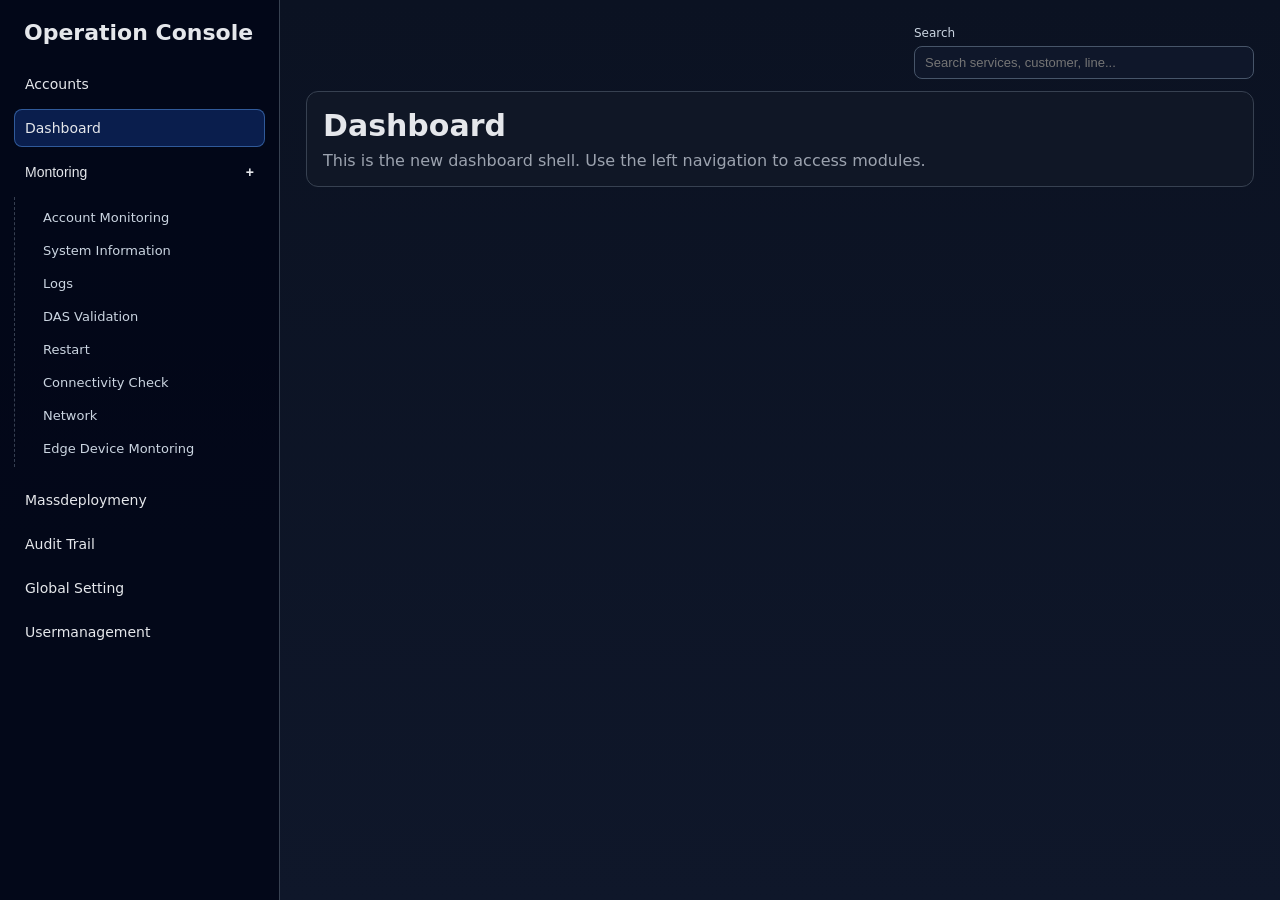
==== mock_oc_site/dashboard.html @ bbdde19c "Refactor index.html for sign-in page; update service.html link; enhance styles for sign-in and conso" ====
<!doctype html>
<html lang="en">
  <head>
    <meta charset="UTF-8" />
    <meta name="viewport" content="width=device-width, initial-scale=1.0" />
    <title>Operation Console Dashboard</title>
    <link rel="stylesheet" href="./styles.css" />
  </head>
  <body>
    <div class="console-app">
      <aside class="sidebar">
        <div class="sidebar-brand">Operation Console</div>

        <nav>
          <ul class="nav-list">
            <li><a class="nav-item" href="#">Accounts</a></li>
            <li><a class="nav-item active" href="#">Dashboard</a></li>
            <li>
              <button id="monitoring-toggle" class="nav-item nav-toggle" type="button" aria-expanded="false">
                Montoring
                <span class="caret">+</span>
              </button>
              <ul id="monitoring-menu" class="sub-nav" hidden>
                <li><a id="account-monitoring-submenu-link" class="sub-item" href="#">Account Monitoring</a></li>
                <li><a id="system-information-link" class="sub-item" href="#">System Information</a></li>
                <li><a id="logs-link" class="sub-item" href="#">Logs</a></li>
                <li><a id="das-validation-link" class="sub-item" href="#">DAS Validation</a></li>
                <li><a id="restart-link" class="sub-item" href="#">Restart</a></li>
                <li><a id="connectivity-check-link" class="sub-item" href="#">Connectivity Check</a></li>
                <li><a id="network-link" class="sub-item" href="#">Network</a></li>
                <li><a id="edge-device-monitoring-link" class="sub-item" href="#">Edge Device Montoring</a></li>
              </ul>
            </li>
            <li><a class="nav-item" href="#">Massdeploymeny</a></li>
            <li><a class="nav-item" href="#">Audit Trail</a></li>
            <li><a class="nav-item" href="#">Global Setting</a></li>
            <li><a class="nav-item" href="#">Usermanagement</a></li>
          </ul>
        </nav>
      </aside>

      <main class="console-content">
        <div class="console-tools">
          <label class="top-search" for="global-table-search">
            <span>Search</span>
            <input id="global-table-search" type="search" placeholder="Search services, customer, line..." />
          </label>
        </div>

        <section class="panel console-panel">
          <h1>Dashboard</h1>
          <p>This is the new dashboard shell. Use the left navigation to access modules.</p>
        </section>

        <section id="account-monitoring-empty" class="panel console-panel" hidden>
          <div class="section-head account-header">
            <h2>Edge Device Montoring</h2>
            <button id="last-hour-button" type="button" class="last-hour-btn">Last Hour</button>
          </div>

          <div class="account-search-row">
            <label for="account-monitoring-search">Search Customer</label>
            <input id="account-monitoring-search" type="search" placeholder="Type customer name to load monitoring details" />
          </div>

          <div class="account-tabs">
            <button id="account-tab-service" class="account-tab active" type="button">Service Status</button>
            <button id="account-tab-readkit" class="account-tab" type="button">Readkit Status</button>
          </div>

          <div id="account-tab-service-panel">

          <div class="account-summary-grid">
            <div class="summary-card">
              <p class="summary-label">Customer Name</p>
              <p id="summary-customer-name" class="summary-value"></p>
            </div>
            <div class="summary-card">
              <p class="summary-label">Overall Status</p>
              <div id="summary-overall-status"></div>
            </div>
            <div class="summary-card">
              <p class="summary-label">S2A Account ID</p>
              <p id="summary-account-id" class="summary-value"></p>
            </div>
            <div class="summary-card">
              <p class="summary-label">UUID</p>
              <p id="summary-uuid" class="summary-value"></p>
            </div>
            <div class="summary-card right-statuses">
              <p class="summary-label">Readykit status</p>
              <div id="summary-readykit-status"></div>
              <p class="summary-label service-label">Service status</p>
              <div id="summary-service-status"></div>
            </div>
          </div>

          <div class="account-layout">
            <section class="account-table-card">
              <table class="account-status-table" id="account-status-table">
                <thead>
                  <tr>
                    <th>
                      <span class="header-inline">
                        Component
                        <span class="filter-icon" aria-hidden="true"></span>
                      </span>
                    </th>
                    <th>
                      <span class="header-inline">
                        Status
                        <span class="filter-icon" aria-hidden="true"></span>
                      </span>
                    </th>
                    <th>
                      <span class="header-inline">
                        Last Status Change
                        <span class="filter-icon" aria-hidden="true"></span>
                      </span>
                    </th>
                  </tr>
                </thead>
                <tbody id="account-status-body"></tbody>
              </table>
            </section>

            <aside class="details-panel" id="account-error-panel">
              <h3>Error Details</h3>
              <p class="details-muted">Hover or click a row with an issue to inspect details.</p>
              <dl id="account-error-details"></dl>
            </aside>
          </div>
          </div>

          <div id="account-tab-readkit-panel" hidden>
            <section class="account-table-card">
              <table class="account-status-table readkit-table">
                <thead>
                  <tr>
                    <th>Status Type</th>
                    <th>Status</th>
                  </tr>
                </thead>
                <tbody id="readkit-status-body"></tbody>
              </table>
            </section>
          </div>
        </section>

        <section id="monitoring-feature" class="panel console-panel" hidden>
          <div class="section-head">
            <h2>Edge Device Montoring</h2>
            <button id="download-visible-csv" type="button" class="download-icon-btn" title="Download CSV" aria-label="Download CSV">
              <svg viewBox="0 0 24 24" aria-hidden="true" focusable="false">
                <path d="M12 3a1 1 0 0 1 1 1v8.59l2.3-2.3a1 1 0 1 1 1.4 1.42l-4 4a1 1 0 0 1-1.4 0l-4-4a1 1 0 1 1 1.4-1.42l2.3 2.3V4a1 1 0 0 1 1-1Zm-7 14a1 1 0 0 1 1 1v1h12v-1a1 1 0 1 1 2 0v2a1 1 0 0 1-1 1H5a1 1 0 0 1-1-1v-2a1 1 0 0 1 1-1Z" />
              </svg>
            </button>
          </div>
          <div class="condition-table-wrap">
            <table class="condition-table">
              <thead>
                <tr>
                  <th>
                    <div class="header-cell">
                      <span>ED Status</span>
                      <select id="filter-ed-status">
                        <option value="">All</option>
                        <option value="OK" selected>OK</option>
                      </select>
                    </div>
                  </th>
                  <th>
                    <div class="header-cell">
                      <span>ED Service Status</span>
                      <select id="filter-ed-service-status">
                        <option value="">All</option>
                        <option value="Major">Major</option>
                        <option value="Minor">Minor</option>
                        <option value="Ignore">Ignore</option>
                      </select>
                    </div>
                  </th>
                  <th>
                    <div class="header-cell">
                      <span>ED Service Name</span>
                      <select id="filter-ed-service-name">
                        <option value="">All</option>
                        <option value="Scheduler Sync">Scheduler Sync</option>
                        <option value="Edge Gateway">Edge Gateway</option>
                        <option value="Alarm Collector">Alarm Collector</option>
                      </select>
                    </div>
                  </th>
                  <th>
                    <div class="header-cell">
                      <span>ED Condition</span>
                      <select id="filter-ed-condition">
                        <option value="">All</option>
                        <option value="Subscription and Smart COM" selected>Subscription and Smart COM</option>
                        <option value="License and Provisioning">License and Provisioning</option>
                      </select>
                    </div>
                  </th>
                  <th>
                    <div class="header-cell">
                      <span>Customer Name</span>
                      <input id="filter-customer-name" type="text" placeholder="Filter customer" />
                    </div>
                  </th>
                  <th>
                    <div class="header-cell">
                      <span>Line Number</span>
                      <input id="filter-line-number" type="text" placeholder="Filter line" />
                    </div>
                  </th>
                  <th>
                    <div class="header-cell">
                      <span>ED Service Last Status (Last Seen)</span>
                      <input id="filter-ed-service-last-status" type="text" placeholder="Filter status" />
                    </div>
                  </th>
                </tr>
              </thead>
              <tbody id="edge-monitoring-body">
                <tr>
                  <td>OK</td>
                  <td>Major</td>
                  <td>Scheduler Sync</td>
                  <td>Subscription and Smart COM</td>
                  <td>Acme Telecom</td>
                  <td>A1</td>
                  <td>Sync Complete | Last Seen: 2026-06-19 10:15:22</td>
                </tr>
                <tr>
                  <td>OK</td>
                  <td>Minor</td>
                  <td>Edge Gateway</td>
                  <td>Subscription and Smart COM</td>
                  <td>Nova Industries</td>
                  <td>B4</td>
                  <td>Warning Raised | Last Seen: 2026-06-19 10:16:04</td>
                </tr>
                <tr>
                  <td>OK</td>
                  <td>Ignore</td>
                  <td>Alarm Collector</td>
                  <td>Subscription and Smart COM</td>
                  <td>Skyline Networks</td>
                  <td>C9</td>
                  <td>Escalated | Last Seen: 2026-06-19 10:17:41</td>
                </tr>
                <tr><td>OK</td><td>Major</td><td>Scheduler Sync</td><td>License and Provisioning</td><td>Bluewire Systems</td><td>D2</td><td>Provisioned | Last Seen: 2026-06-19 10:18:12</td></tr>
                <tr><td>OK</td><td>Minor</td><td>Edge Gateway</td><td>License and Provisioning</td><td>Zenith Mobile</td><td>E7</td><td>Awaiting License | Last Seen: 2026-06-19 10:18:56</td></tr>
                <tr><td>OK</td><td>Ignore</td><td>Alarm Collector</td><td>Subscription and Smart COM</td><td>Orion Cable</td><td>F5</td><td>Ignored by Policy | Last Seen: 2026-06-19 10:19:34</td></tr>
                <tr><td>OK</td><td>Major</td><td>Scheduler Sync</td><td>Subscription and Smart COM</td><td>Apex Fiber</td><td>G1</td><td>Resync Triggered | Last Seen: 2026-06-19 10:20:11</td></tr>
                <tr><td>OK</td><td>Minor</td><td>Edge Gateway</td><td>License and Provisioning</td><td>MetroNet Labs</td><td>H3</td><td>Retry Scheduled | Last Seen: 2026-06-19 10:21:03</td></tr>
                <tr><td>OK</td><td>Ignore</td><td>Alarm Collector</td><td>License and Provisioning</td><td>Nimbus Connect</td><td>I8</td><td>Ignored by Rule | Last Seen: 2026-06-19 10:21:48</td></tr>
                <tr><td>OK</td><td>Major</td><td>Scheduler Sync</td><td>Subscription and Smart COM</td><td>Vertex Telecom</td><td>J6</td><td>Batch Completed | Last Seen: 2026-06-19 10:22:20</td></tr>
                <tr><td>OK</td><td>Minor</td><td>Edge Gateway</td><td>Subscription and Smart COM</td><td>Rapid Link</td><td>K2</td><td>Health Warning | Last Seen: 2026-06-19 10:22:57</td></tr>
                <tr><td>OK</td><td>Ignore</td><td>Alarm Collector</td><td>License and Provisioning</td><td>PrimeWave</td><td>L4</td><td>Archived Event | Last Seen: 2026-06-19 10:23:39</td></tr>
                <tr><td>OK</td><td>Major</td><td>Scheduler Sync</td><td>License and Provisioning</td><td>CloudSpan</td><td>M9</td><td>License Updated | Last Seen: 2026-06-19 10:24:05</td></tr>
                <tr><td>OK</td><td>Minor</td><td>Edge Gateway</td><td>Subscription and Smart COM</td><td>Fusion Broadband</td><td>N5</td><td>Latency Notice | Last Seen: 2026-06-19 10:24:49</td></tr>
                <tr><td>OK</td><td>Ignore</td><td>Alarm Collector</td><td>Subscription and Smart COM</td><td>Silverline ISP</td><td>O3</td><td>No Action Needed | Last Seen: 2026-06-19 10:25:31</td></tr>
                <tr><td>OK</td><td>Major</td><td>Scheduler Sync</td><td>Subscription and Smart COM</td><td>Harbor Networks</td><td>P7</td><td>Sync Completed | Last Seen: 2026-06-19 10:26:18</td></tr>
                <tr><td>OK</td><td>Minor</td><td>Edge Gateway</td><td>License and Provisioning</td><td>StreamNet</td><td>Q1</td><td>Pending Approval | Last Seen: 2026-06-19 10:27:02</td></tr>
                <tr><td>OK</td><td>Ignore</td><td>Alarm Collector</td><td>License and Provisioning</td><td>GridCom</td><td>R8</td><td>Suppressed Alert | Last Seen: 2026-06-19 10:27:40</td></tr>
                <tr><td>OK</td><td>Major</td><td>Scheduler Sync</td><td>Subscription and Smart COM</td><td>EastPoint Telecom</td><td>S2</td><td>Auto Remediated | Last Seen: 2026-06-19 10:28:19</td></tr>
                <tr><td>OK</td><td>Minor</td><td>Edge Gateway</td><td>Subscription and Smart COM</td><td>NorthStar Data</td><td>T6</td><td>Queue Delay | Last Seen: 2026-06-19 10:29:01</td></tr>
                <tr><td>OK</td><td>Ignore</td><td>Alarm Collector</td><td>License and Provisioning</td><td>UltraMesh</td><td>U4</td><td>Muted by Operator | Last Seen: 2026-06-19 10:29:43</td></tr>
                <tr><td>OK</td><td>Major</td><td>Scheduler Sync</td><td>License and Provisioning</td><td>Pulse Fiber</td><td>V9</td><td>Profile Refreshed | Last Seen: 2026-06-19 10:30:22</td></tr>
              </tbody>
            </table>
          </div>
        </section>
      </main>
    </div>

    <script>
      const monitoringToggle = document.getElementById("monitoring-toggle");
      const monitoringMenu = document.getElementById("monitoring-menu");
      const caret = monitoringToggle.querySelector(".caret");
      const accountMonitoringSubmenuLink = document.getElementById("account-monitoring-submenu-link");
      const systemInformationLink = document.getElementById("system-information-link");
      const logsLink = document.getElementById("logs-link");
      const dasValidationLink = document.getElementById("das-validation-link");
      const restartLink = document.getElementById("restart-link");
      const connectivityCheckLink = document.getElementById("connectivity-check-link");
      const networkLink = document.getElementById("network-link");
      const edgeDeviceMonitoringLink = document.getElementById("edge-device-monitoring-link");
      const accountMonitoringEmptySection = document.getElementById("account-monitoring-empty");
      const accountMonitoringSearch = document.getElementById("account-monitoring-search");
      const accountTabService = document.getElementById("account-tab-service");
      const accountTabReadkit = document.getElementById("account-tab-readkit");
      const accountTabServicePanel = document.getElementById("account-tab-service-panel");
      const accountTabReadkitPanel = document.getElementById("account-tab-readkit-panel");
      const accountStatusBody = document.getElementById("account-status-body");
      const accountErrorPanel = document.getElementById("account-error-panel");
      const accountErrorDetails = document.getElementById("account-error-details");
      const readkitStatusBody = document.getElementById("readkit-status-body");
      const summaryCustomerName = document.getElementById("summary-customer-name");
      const summaryOverallStatus = document.getElementById("summary-overall-status");
      const summaryAccountId = document.getElementById("summary-account-id");
      const summaryUuid = document.getElementById("summary-uuid");
      const summaryReadykitStatus = document.getElementById("summary-readykit-status");
      const summaryServiceStatus = document.getElementById("summary-service-status");
      const monitoringFeatureSection = document.getElementById("monitoring-feature");
      const edgeMonitoringBody = document.getElementById("edge-monitoring-body");
      const downloadVisibleCsvButton = document.getElementById("download-visible-csv");
      const globalTableSearch = document.getElementById("global-table-search");

      function extractLastSeen(statusText) {
        const marker = "Last Seen:";
        const index = statusText.indexOf(marker);
        return index >= 0 ? statusText.slice(index + marker.length).trim() : "N/A";
      }

      function toProblemStatus(serviceStatus) {
        return serviceStatus.toLowerCase() === "major" ? "Major problem" : "OK";
      }

      function buildAccountRowsFromEdge(edgeRow) {
        const normalizedLastStatus = edgeRow.edServiceLastStatus.toLowerCase();
        const edgeIngestStatus = normalizedLastStatus.includes("warning") || normalizedLastStatus.includes("escalated")
          ? "Major problem"
          : "OK";

        const serviceProblem = toProblemStatus(edgeRow.edServiceStatus);
        const lastSeen = extractLastSeen(edgeRow.edServiceLastStatus);

        return [
          {
            component: "Service status",
            status: serviceProblem,
            lastStatusChange: lastSeen,
            details: {
              failedAdapterSourceId: `src-${edgeRow.customerName.toLowerCase().replaceAll(" ", "-")}`,
              failedTagsCount: 4,
              tagList: "WS_Cur_State, KRO_Prod_Typ, WS_Cur_Mode, Edge_Sync_State"
            }
          },
          {
            component: "DAS service status",
            status: serviceProblem,
            lastStatusChange: lastSeen,
            details: {
              failedAdapterSourceId: `das-${edgeRow.lineNumber.toLowerCase()}`,
              failedTagsCount: 3,
              tagList: "DAS_Queue_Depth, DAS_Write_Lag, DAS_Conn_State"
            }
          },
          {
            component: "Datapoint to cloud latency",
            status: edgeRow.edStatus,
            lastStatusChange: lastSeen
          },
          {
            component: "Edge Stream Ingest",
            status: edgeIngestStatus,
            lastStatusChange: lastSeen,
            details: {
              failedAdapterSourceId: `ingest-${edgeRow.edServiceName.toLowerCase().replaceAll(" ", "-")}`,
              failedTagsCount: 2,
              tagList: "WS_Cur_State, KRO_Prod_Typ"
            }
          }
        ];
      }

      const edgeRows = Array.from(edgeMonitoringBody.querySelectorAll("tr")).map((row) => {
        const cells = row.querySelectorAll("td");
        return {
          edStatus: cells[0].textContent.trim(),
          edServiceStatus: cells[1].textContent.trim(),
          edServiceName: cells[2].textContent.trim(),
          edCondition: cells[3].textContent.trim(),
          customerName: cells[4].textContent.trim(),
          lineNumber: cells[5].textContent.trim(),
          edServiceLastStatus: cells[6].textContent.trim()
        };
      });

      const accountMonitoringData = edgeRows.map((item, index) => {
        const serviceProblem = toProblemStatus(item.edServiceStatus);
        return {
          customerName: item.customerName,
          overallStatus: serviceProblem,
          s2aAccountId: `S2A-${100000 + index}`,
          uuid: `${item.lineNumber.toLowerCase()}-${index.toString().padStart(4, "0")}-${item.customerName.toLowerCase().replaceAll(" ", "-")}`,
          readykitStatus: item.edStatus,
          edStatus: item.edStatus,
          serviceStatus: serviceProblem,
          rows: buildAccountRowsFromEdge(item)
        };
      });

      function statusBadge(status) {
        const normalized = status.toLowerCase();
        const isOk = normalized === "ok";
        const icon = isOk
          ? '<span class="status-icon ok" aria-hidden="true"></span>'
          : '<span class="status-icon warn" aria-hidden="true"></span>';
        return `<span class="status-badge ${isOk ? "ok" : "warn"}">${icon}${status}</span>`;
      }

      function normalizeToOkOrError(status) {
        return status.toLowerCase() === "ok" ? "OK" : "Error";
      }

      function renderReadkitStatus(selectedAccount) {
        const rows = [
          ["KOP Status", normalizeToOkOrError(selectedAccount.serviceStatus)],
          ["RK Status", normalizeToOkOrError(selectedAccount.readykitStatus)],
          ["ED Status", normalizeToOkOrError(selectedAccount.edStatus)]
        ];

        readkitStatusBody.innerHTML = "";
        rows.forEach(([label, status]) => {
          const tr = document.createElement("tr");
          tr.innerHTML = `<td>${label}</td><td>${statusBadge(status)}</td>`;
          readkitStatusBody.appendChild(tr);
        });
      }

      function renderErrorPanel(details) {
        if (!details) {
          accountErrorDetails.innerHTML = "";
          return;
        }

        accountErrorDetails.innerHTML = `
          <dt>Failed adapter source id</dt>
          <dd>${details.failedAdapterSourceId}</dd>
          <dt>Failed tags count</dt>
          <dd>${details.failedTagsCount}</dd>
          <dt>Tag list</dt>
          <dd>${details.tagList}</dd>
        `;
      }

      function renderStatusTable(rows) {
        accountStatusBody.innerHTML = "";

        rows.forEach((row) => {
          const tableRow = document.createElement("tr");
          const hasError = row.status.toLowerCase() === "major problem";
          if (hasError) {
            tableRow.classList.add("has-error");
          }

          tableRow.innerHTML = `
            <td>${row.component}</td>
            <td>${statusBadge(row.status)}</td>
            <td>${row.lastStatusChange}</td>
          `;

          if (hasError) {
            tableRow.addEventListener("mouseenter", () => renderErrorPanel(row.details));
            tableRow.addEventListener("click", () => renderErrorPanel(row.details));
          }

          accountStatusBody.appendChild(tableRow);
        });
      }

      function loadAccountMonitoringData(searchQuery) {
        const query = searchQuery.trim().toLowerCase();
        const selectedAccount = accountMonitoringData.find((item) => item.customerName.toLowerCase().includes(query)) || accountMonitoringData[0];

        summaryCustomerName.textContent = selectedAccount.customerName;
        summaryOverallStatus.innerHTML = statusBadge(selectedAccount.overallStatus);
        summaryReadykitStatus.innerHTML = statusBadge(selectedAccount.readykitStatus);
        summaryServiceStatus.innerHTML = statusBadge(selectedAccount.serviceStatus);
        summaryAccountId.textContent = selectedAccount.s2aAccountId;
        summaryUuid.textContent = selectedAccount.uuid;

        renderStatusTable(selectedAccount.rows);
        renderReadkitStatus(selectedAccount);
        const firstError = selectedAccount.rows.find((row) => row.status.toLowerCase() === "major problem");
        renderErrorPanel(firstError ? firstError.details : null);
      }

      function setAccountTab(tabName) {
        const isService = tabName === "service";
        accountTabService.classList.toggle("active", isService);
        accountTabReadkit.classList.toggle("active", !isService);
        accountTabServicePanel.hidden = !isService;
        accountTabReadkitPanel.hidden = isService;
      }

      const filterElements = {
        edStatus: document.getElementById("filter-ed-status"),
        edServiceStatus: document.getElementById("filter-ed-service-status"),
        edServiceName: document.getElementById("filter-ed-service-name"),
        edCondition: document.getElementById("filter-ed-condition"),
        customerName: document.getElementById("filter-customer-name"),
        lineNumber: document.getElementById("filter-line-number"),
        edServiceLastStatus: document.getElementById("filter-ed-service-last-status")
      };

      function applyFilters() {
        const rows = edgeMonitoringBody.querySelectorAll("tr");
        const filters = {
          edStatus: filterElements.edStatus.value.trim().toLowerCase(),
          edServiceStatus: filterElements.edServiceStatus.value.trim().toLowerCase(),
          edServiceName: filterElements.edServiceName.value.trim().toLowerCase(),
          edCondition: filterElements.edCondition.value.trim().toLowerCase(),
          customerName: filterElements.customerName.value.trim().toLowerCase(),
          lineNumber: filterElements.lineNumber.value.trim().toLowerCase(),
          edServiceLastStatus: filterElements.edServiceLastStatus.value.trim().toLowerCase(),
          global: globalTableSearch.value.trim().toLowerCase()
        };

        rows.forEach((row) => {
          const cells = row.querySelectorAll("td");
          const matches =
            (!filters.edStatus || cells[0].textContent.toLowerCase().includes(filters.edStatus)) &&
            (!filters.edServiceStatus || cells[1].textContent.toLowerCase().includes(filters.edServiceStatus)) &&
            (!filters.edServiceName || cells[2].textContent.toLowerCase().includes(filters.edServiceName)) &&
            (!filters.edCondition || cells[3].textContent.toLowerCase().includes(filters.edCondition)) &&
            (!filters.customerName || cells[4].textContent.toLowerCase().includes(filters.customerName)) &&
            (!filters.lineNumber || cells[5].textContent.toLowerCase().includes(filters.lineNumber)) &&
            (!filters.edServiceLastStatus || cells[6].textContent.toLowerCase().includes(filters.edServiceLastStatus));

          const rowText = Array.from(cells)
            .map((cell) => cell.textContent.toLowerCase())
            .join(" ");
          const matchesGlobal = !filters.global || rowText.includes(filters.global);

          row.style.display = matches && matchesGlobal ? "" : "none";
        });
      }

      function escapeCsv(value) {
        const text = String(value ?? "");
        return `"${text.replaceAll('"', '""')}"`;
      }

      function downloadVisibleRowsAsCsv() {
        const headers = [
          "ED Status",
          "ED Service Status",
          "ED Service Name",
          "ED Condition",
          "Customer Name",
          "Line Number",
          "ED Service Last Status (Last Seen)"
        ];

        const visibleRows = Array.from(edgeMonitoringBody.querySelectorAll("tr")).filter((row) => {
          return row.style.display !== "none";
        });

        const csvLines = [headers.map(escapeCsv).join(",")];

        visibleRows.forEach((row) => {
          const cells = Array.from(row.querySelectorAll("td")).map((cell) => escapeCsv(cell.textContent.trim()));
          csvLines.push(cells.join(","));
        });

        const csvBlob = new Blob([csvLines.join("\n")], { type: "text/csv;charset=utf-8;" });
        const csvUrl = URL.createObjectURL(csvBlob);
        const link = document.createElement("a");
        const timestamp = new Date().toISOString().replaceAll(":", "-");
        link.href = csvUrl;
        link.download = `edge-device-monitoring-${timestamp}.csv`;
        document.body.appendChild(link);
        link.click();
        link.remove();
        URL.revokeObjectURL(csvUrl);
      }

      function showMonitoringFeature() {
        accountMonitoringEmptySection.hidden = true;
        monitoringFeatureSection.hidden = false;
        monitoringFeatureSection.scrollIntoView({ behavior: "smooth", block: "start" });
      }

      function showAccountMonitoringEmptyPage() {
        monitoringFeatureSection.hidden = true;
        accountMonitoringEmptySection.hidden = false;
        loadAccountMonitoringData(accountMonitoringSearch.value);
        accountMonitoringEmptySection.scrollIntoView({ behavior: "smooth", block: "start" });
      }

      monitoringToggle.addEventListener("click", () => {
        const isExpanded = monitoringToggle.getAttribute("aria-expanded") === "true";
        const shouldExpand = !isExpanded;
        monitoringToggle.setAttribute("aria-expanded", String(shouldExpand));
        monitoringMenu.hidden = !shouldExpand;
        caret.textContent = shouldExpand ? "-" : "+";

        if (shouldExpand) {
          showMonitoringFeature();
        }
      });

      accountMonitoringSubmenuLink.addEventListener("click", (event) => {
        event.preventDefault();
        showAccountMonitoringEmptyPage();
      });

      [
        systemInformationLink,
        logsLink,
        dasValidationLink,
        restartLink,
        connectivityCheckLink,
        networkLink,
        edgeDeviceMonitoringLink
      ].forEach((submenuLink) => {
        submenuLink.addEventListener("click", (event) => {
          event.preventDefault();
          showMonitoringFeature();
        });
      });

      Object.values(filterElements).forEach((element) => {
        const eventName = element.tagName === "SELECT" ? "change" : "input";
        element.addEventListener(eventName, applyFilters);
      });

      globalTableSearch.addEventListener("input", applyFilters);
      accountMonitoringSearch.addEventListener("input", () => {
        loadAccountMonitoringData(accountMonitoringSearch.value);
      });
      accountTabService.addEventListener("click", () => setAccountTab("service"));
      accountTabReadkit.addEventListener("click", () => setAccountTab("readkit"));

      downloadVisibleCsvButton.addEventListener("click", downloadVisibleRowsAsCsv);

      applyFilters();
      loadAccountMonitoringData("");
      setAccountTab("service");
    </script>
  </body>
</html>
---- mock_oc_site/styles.css ----
:root {
  color-scheme: dark;
  --bg: #0f172a;
  --panel: #111827;
  --panel-2: #1f2937;
  --text: #e5e7eb;
  --muted: #9ca3af;
  --line: #374151;
  --ok: #22c55e;
  --warn: #f59e0b;
  --bad: #ef4444;
}

* {
  box-sizing: border-box;
}

body {
  margin: 0;
  font-family: Inter, system-ui, -apple-system, Segoe UI, Roboto, Arial, sans-serif;
  background: linear-gradient(180deg, #0b1222 0%, var(--bg) 100%);
  color: var(--text);
}

.signin-page {
  min-height: 100vh;
  display: grid;
  place-items: center;
  padding: 24px;
}

.signin-shell {
  width: 100%;
  max-width: 460px;
}

.signin-card {
  background: rgba(17, 24, 39, 0.94);
  border: 1px solid var(--line);
  border-radius: 16px;
  padding: 28px;
  box-shadow: 0 16px 48px rgba(2, 6, 23, 0.5);
}

.signin-overline {
  margin: 0;
  color: #93c5fd;
  font-weight: 600;
  letter-spacing: 0.3px;
  font-size: 13px;
}

.signin-card h1 {
  margin: 8px 0 10px;
  font-size: 28px;
}

.signin-copy {
  margin: 0;
  color: var(--muted);
  line-height: 1.5;
}

.sso-btn {
  width: 100%;
  margin-top: 20px;
  border: 1px solid rgba(96, 165, 250, 0.55);
  background: linear-gradient(135deg, #1d4ed8, #2563eb);
  color: #eff6ff;
  border-radius: 10px;
  padding: 12px 14px;
  font-size: 15px;
  font-weight: 700;
  cursor: pointer;
}

.sso-btn:hover {
  filter: brightness(1.08);
}

.signin-note {
  margin: 12px 0 0;
  color: var(--muted);
  font-size: 12px;
}

.topbar {
  display: flex;
  justify-content: space-between;
  align-items: center;
  padding: 16px 24px;
  border-bottom: 1px solid var(--line);
  background: rgba(17, 24, 39, 0.85);
  position: sticky;
  top: 0;
}

.brand {
  font-size: 20px;
  font-weight: 700;
  letter-spacing: 0.2px;
}

.meta {
  display: flex;
  gap: 20px;
  color: var(--muted);
  font-size: 13px;
}

.layout {
  max-width: 1200px;
  margin: 0 auto;
  padding: 24px;
  display: grid;
  gap: 18px;
}

.panel {
  background: rgba(17, 24, 39, 0.92);
  border: 1px solid var(--line);
  border-radius: 12px;
  padding: 16px;
}

h2 {
  margin: 0 0 12px 0;
  font-size: 16px;
}

.kpi-grid {
  display: grid;
  grid-template-columns: repeat(4, minmax(0, 1fr));
  gap: 12px;
}

.kpi {
  background: var(--panel-2);
  border: 1px solid var(--line);
  border-radius: 10px;
  padding: 14px;
}

.kpi.warn {
  border-color: rgba(245, 158, 11, 0.4);
}

.kpi-label {
  margin: 0;
  color: var(--muted);
  font-size: 13px;
}

.kpi-value {
  margin: 8px 0 2px 0;
  font-size: 28px;
  font-weight: 700;
}

.kpi-foot {
  margin: 0;
  color: var(--muted);
  font-size: 12px;
}

table {
  width: 100%;
  border-collapse: collapse;
  font-size: 14px;
}

th,
td {
  text-align: left;
  padding: 10px 8px;
  border-bottom: 1px solid var(--line);
}

th {
  color: var(--muted);
  font-weight: 600;
}

.badge {
  border-radius: 999px;
  padding: 3px 9px;
  font-size: 12px;
  border: 1px solid;
}

.badge.up {
  color: var(--ok);
  border-color: rgba(34, 197, 94, 0.45);
}

.badge.down {
  color: var(--warn);
  border-color: rgba(245, 158, 11, 0.45);
}

.split {
  display: grid;
  grid-template-columns: 1fr 1fr;
  gap: 14px;
}

.incidents {
  margin: 0;
  padding-left: 18px;
  display: grid;
  gap: 8px;
}

.sev {
  display: inline-block;
  min-width: 54px;
  font-size: 12px;
  font-weight: 700;
}

.sev.high {
  color: var(--bad);
}

.sev.med {
  color: var(--warn);
}

.sev.low {
  color: #60a5fa;
}

.console-app {
  min-height: 100vh;
  display: grid;
  grid-template-columns: 280px 1fr;
}

.sidebar {
  background: rgba(2, 6, 23, 0.88);
  border-right: 1px solid var(--line);
  padding: 20px 14px;
}

.sidebar-brand {
  font-size: 22px;
  font-weight: 700;
  margin-bottom: 20px;
  padding: 0 10px;
}

.nav-list {
  margin: 0;
  padding: 0;
  list-style: none;
  display: grid;
  gap: 6px;
}

.nav-item {
  display: flex;
  justify-content: space-between;
  width: 100%;
  text-decoration: none;
  color: var(--text);
  padding: 10px;
  border-radius: 8px;
  border: 1px solid transparent;
  background: transparent;
  font-size: 14px;
  cursor: pointer;
}

.nav-item:hover {
  background: rgba(30, 41, 59, 0.55);
  border-color: rgba(148, 163, 184, 0.24);
}

.nav-item.active {
  background: rgba(37, 99, 235, 0.25);
  border-color: rgba(96, 165, 250, 0.45);
}

.nav-toggle {
  align-items: center;
}

.caret {
  font-weight: 700;
}

.sub-nav {
  margin: 6px 0 8px;
  padding: 6px 0 4px 18px;
  list-style: none;
  border-left: 1px dashed rgba(148, 163, 184, 0.36);
  display: grid;
  gap: 4px;
}

.sub-item {
  display: block;
  text-decoration: none;
  color: #cbd5e1;
  font-size: 13px;
  padding: 7px 10px;
  border-radius: 8px;
}

.sub-item:hover {
  background: rgba(51, 65, 85, 0.55);
}

.console-content {
  padding: 26px;
}

.console-tools {
  display: flex;
  justify-content: flex-end;
  margin-bottom: 12px;
}

.top-search {
  display: grid;
  gap: 6px;
  max-width: 340px;
  width: 100%;
}

.top-search span {
  font-size: 12px;
  color: #cbd5e1;
}

.top-search input {
  width: 100%;
  border: 1px solid #475569;
  background: #0f172a;
  color: #e2e8f0;
  border-radius: 8px;
  padding: 8px 10px;
  font-size: 13px;
}

.console-panel h1 {
  margin: 0 0 8px;
  font-size: 30px;
}

.console-panel p {
  margin: 0;
  color: var(--muted);
}

.section-head {
  display: flex;
  justify-content: space-between;
  align-items: center;
  gap: 12px;
}

.account-header {
  margin-bottom: 14px;
}

.last-hour-btn {
  border: 1px solid #94a3b8;
  background: #f8fafc;
  color: #0f172a;
  border-radius: 8px;
  padding: 8px 12px;
  font-size: 12px;
  font-weight: 600;
  cursor: pointer;
}

.account-search-row {
  display: grid;
  gap: 6px;
  margin-bottom: 14px;
}

.account-search-row label {
  font-size: 12px;
  color: #cbd5e1;
}

.account-search-row input {
  width: 100%;
  max-width: 420px;
  border: 1px solid #475569;
  background: #0f172a;
  color: #e2e8f0;
  border-radius: 8px;
  padding: 8px 10px;
  font-size: 13px;
}

.account-tabs {
  display: inline-flex;
  gap: 8px;
  margin-bottom: 14px;
}

.account-tab {
  border: 1px solid #cbd5e1;
  background: #f8fafc;
  color: #334155;
  border-radius: 8px;
  padding: 8px 12px;
  font-size: 12px;
  font-weight: 600;
  cursor: pointer;
}

.account-tab.active {
  background: #dbeafe;
  border-color: #93c5fd;
  color: #1d4ed8;
}

.account-summary-grid {
  display: grid;
  grid-template-columns: repeat(4, minmax(0, 1fr));
  gap: 12px;
  margin-bottom: 14px;
}

.summary-card {
  background: #ffffff;
  color: #0f172a;
  border-radius: 12px;
  border: 1px solid #dbe2ea;
  padding: 12px;
}

.summary-label {
  margin: 0 0 8px;
  font-size: 11px;
  color: #64748b;
  text-transform: uppercase;
  letter-spacing: 0.4px;
}

.summary-value {
  margin: 0;
  font-size: 14px;
  font-weight: 600;
}

.right-statuses .service-label {
  margin-top: 12px;
}

.account-layout {
  display: grid;
  grid-template-columns: minmax(0, 1fr) 310px;
  gap: 14px;
  align-items: start;
}

.account-table-card {
  background: #ffffff;
  border: 1px solid #dbe2ea;
  border-radius: 12px;
  overflow: hidden;
}

.account-status-table {
  width: 100%;
  border-collapse: collapse;
}

.account-status-table th {
  background: #f1f5f9;
  color: #334155;
  padding: 12px;
  font-size: 12px;
  border-bottom: 1px solid #dbe2ea;
}

.account-status-table td {
  color: #1e293b;
  padding: 12px;
  border-bottom: 1px solid #e2e8f0;
  font-size: 13px;
}

.account-status-table tr.has-error {
  background: #fff8f1;
  cursor: pointer;
}

.account-status-table tr.has-error:hover {
  background: #ffedd5;
}

.readkit-table td:first-child {
  color: #475569;
  font-weight: 600;
}

.header-inline {
  display: inline-flex;
  align-items: center;
  gap: 6px;
}

.filter-icon {
  display: inline-block;
  width: 12px;
  height: 12px;
  background: linear-gradient(to bottom, #64748b 0%, #64748b 45%, transparent 45%, transparent 100%);
  clip-path: polygon(0 0, 100% 0, 63% 48%, 63% 100%, 37% 100%, 37% 48%);
  opacity: 0.7;
}

.status-badge {
  display: inline-flex;
  align-items: center;
  gap: 6px;
  font-weight: 600;
  font-size: 12px;
  padding: 4px 9px;
  border-radius: 999px;
  border: 1px solid;
}

.status-badge.ok {
  color: #166534;
  background: #ecfdf3;
  border-color: #86efac;
}

.status-badge.warn {
  color: #9a3412;
  background: #fff7ed;
  border-color: #fdba74;
}

.status-icon {
  width: 12px;
  height: 12px;
  border-radius: 999px;
  display: inline-block;
  position: relative;
}

.status-icon.ok {
  background: #16a34a;
}

.status-icon.ok::after {
  content: "";
  position: absolute;
  left: 3px;
  top: 2px;
  width: 5px;
  height: 3px;
  border-left: 2px solid #ffffff;
  border-bottom: 2px solid #ffffff;
  transform: rotate(-45deg);
}

.status-icon.warn {
  background: #f59e0b;
}

.status-icon.warn::after {
  content: "!";
  position: absolute;
  left: 4px;
  top: -1px;
  color: #ffffff;
  font-size: 10px;
  font-weight: 700;
}

.details-panel {
  background: #ffffff;
  border: 1px solid #dbe2ea;
  border-radius: 12px;
  padding: 12px;
  position: sticky;
  top: 18px;
}

.details-panel h3 {
  margin: 0 0 8px;
  color: #0f172a;
  font-size: 14px;
}

.details-muted {
  margin: 0 0 10px;
  color: #64748b;
  font-size: 12px;
}

.details-panel dl {
  margin: 0;
  display: grid;
  gap: 6px;
}

.details-panel dt {
  font-size: 11px;
  color: #64748b;
  text-transform: uppercase;
}

.details-panel dd {
  margin: 0;
  color: #0f172a;
  font-size: 13px;
}

.download-icon-btn {
  width: 40px;
  height: 40px;
  border-radius: 10px;
  border: 1px solid rgba(96, 165, 250, 0.45);
  background: rgba(37, 99, 235, 0.2);
  color: #dbeafe;
  display: grid;
  place-items: center;
  cursor: pointer;
}

.download-icon-btn:hover {
  background: rgba(37, 99, 235, 0.32);
}

.download-icon-btn svg {
  width: 20px;
  height: 20px;
  fill: currentColor;
}

.ed-table {
  margin-top: 14px;
}

.condition-table-wrap {
  margin-top: 14px;
  overflow-x: auto;
  border: 1px solid rgba(71, 85, 105, 0.7);
  border-radius: 12px;
  background: rgba(15, 23, 42, 0.55);
}

.condition-table {
  width: 100%;
  min-width: 1020px;
  border-collapse: collapse;
}

.condition-table th,
.condition-table td {
  text-align: left;
  padding: 10px 12px;
  border-bottom: 1px solid rgba(71, 85, 105, 0.5);
  font-size: 13px;
}

.condition-table th {
  color: #cbd5e1;
  font-weight: 600;
  background: rgba(30, 41, 59, 0.55);
}

.header-cell {
  display: grid;
  gap: 6px;
}

.header-cell span {
  display: block;
}

.header-cell select,
.header-cell input {
  width: 100%;
  min-width: 130px;
  border: 1px solid #475569;
  background: #0f172a;
  color: #e2e8f0;
  border-radius: 8px;
  padding: 7px 9px;
  font-size: 12px;
}

.condition-table td {
  color: #e2e8f0;
}

.ed-table select,
.ed-table input {
  width: 100%;
  min-width: 170px;
  border: 1px solid #475569;
  background: #0f172a;
  color: #e2e8f0;
  border-radius: 8px;
  padding: 8px 10px;
  font-size: 13px;
}

.table-btn {
  border: 1px solid rgba(96, 165, 250, 0.45);
  background: rgba(37, 99, 235, 0.2);
  color: #dbeafe;
  border-radius: 8px;
  padding: 8px 12px;
  cursor: pointer;
  font-weight: 600;
}

.table-btn:hover {
  background: rgba(37, 99, 235, 0.32);
}

@media (max-width: 980px) {
  .kpi-grid {
    grid-template-columns: repeat(2, minmax(0, 1fr));
  }

  .split {
    grid-template-columns: 1fr;
  }

  .meta {
    display: none;
  }

  .console-app {
    grid-template-columns: 1fr;
  }

  .sidebar {
    border-right: 0;
    border-bottom: 1px solid var(--line);
  }

  .section-head {
    align-items: flex-start;
  }

  .console-tools {
    justify-content: stretch;
  }

  .top-search {
    max-width: 100%;
  }

  .account-summary-grid {
    grid-template-columns: 1fr;
  }

  .account-layout {
    grid-template-columns: 1fr;
  }

  .details-panel {
    position: static;
  }
}
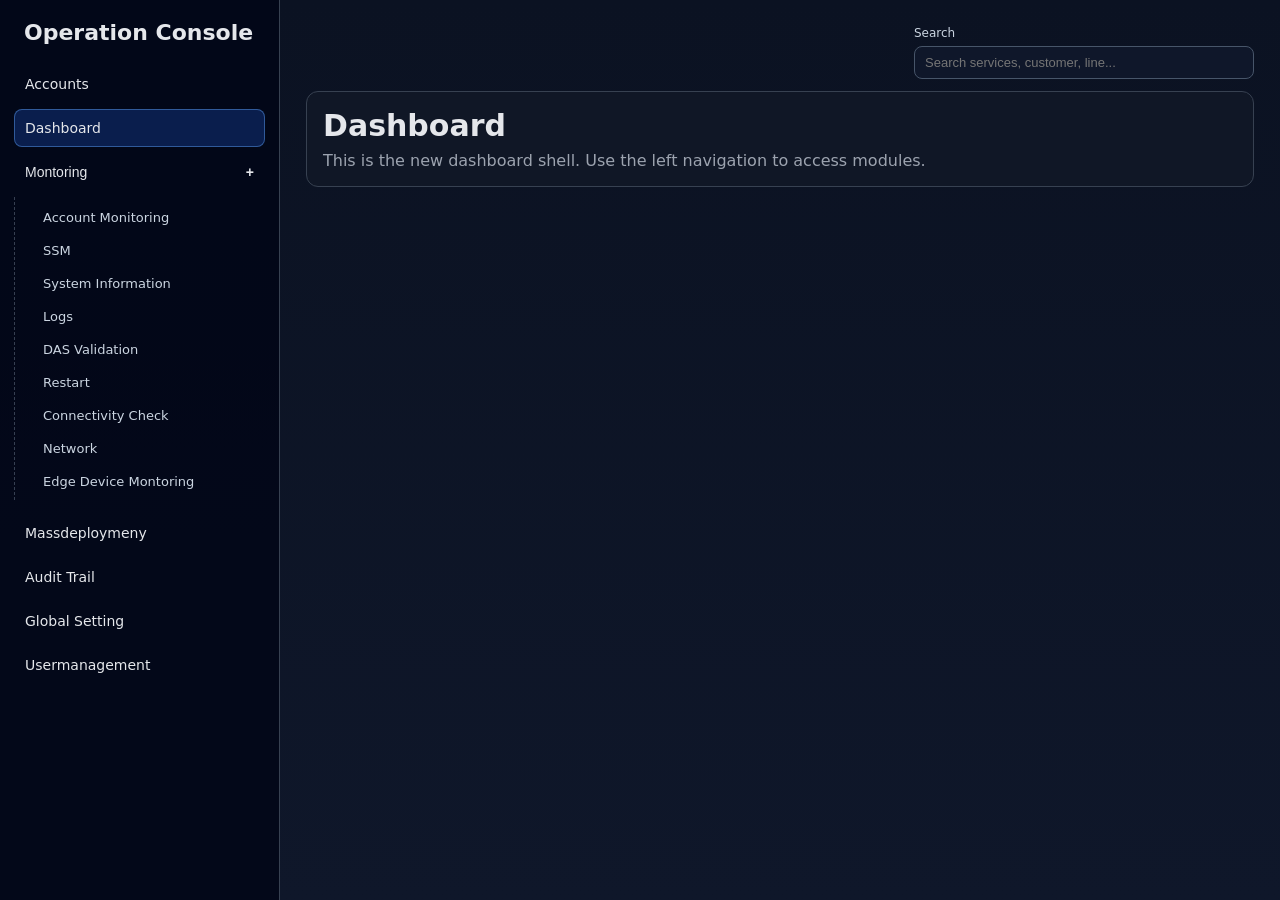
==== commit 674b197a: "Add styles for validation panel, adapters section, and table components - Introduced new styles for " ====
--- a/mock_oc_site/dashboard.html
+++ b/mock_oc_site/dashboard.html
@@ -22,6 +22,7 @@
               </button>
               <ul id="monitoring-menu" class="sub-nav" hidden>
                 <li><a id="account-monitoring-submenu-link" class="sub-item" href="#">Account Monitoring</a></li>
+                <li><a id="ssm-link" class="sub-item" href="#">SSM</a></li>
                 <li><a id="system-information-link" class="sub-item" href="#">System Information</a></li>
                 <li><a id="logs-link" class="sub-item" href="#">Logs</a></li>
                 <li><a id="das-validation-link" class="sub-item" href="#">DAS Validation</a></li>
@@ -272,6 +273,290 @@
             </table>
           </div>
         </section>
+
+        <section id="ssm-feature" class="panel console-panel ssm-panel" hidden>
+          <div class="section-head ssm-head">
+            <div>
+              <h2>SSM (Anlage 3 - Freiham)</h2>
+            </div>
+          </div>
+
+          <div class="ssm-tabs" role="tablist" aria-label="SSM command mode">
+            <button id="ssm-tab-custom" class="ssm-tab active" type="button" role="tab" aria-selected="true">CUSTOM COMMAND</button>
+            <button id="ssm-tab-predefined" class="ssm-tab" type="button" role="tab" aria-selected="false">PREDEFINED COMMANDS</button>
+          </div>
+
+          <section id="ssm-custom-panel" class="ssm-panel-body">
+            <div class="ssm-command-box">
+              <label for="ssm-command-input" class="ssm-label">Command</label>
+              <textarea id="ssm-command-input" class="ssm-command-input" spellcheck="false">ping -c3 172.26.73.76</textarea>
+            </div>
+
+            <div class="ssm-controls-row">
+              <label class="ssm-checkbox">
+                <input id="ssm-show-input-lines" type="checkbox" checked />
+                <span>Show input lines in output</span>
+              </label>
+
+              <button id="ssm-start-command" class="ssm-start-btn" type="button">START COMMAND</button>
+            </div>
+
+            <section class="ssm-result-section">
+              <div class="ssm-result-head">
+                <h3>Result <span aria-hidden="true">✅</span></h3>
+                <div class="ssm-result-tools">
+                  <button id="ssm-copy-output" class="ssm-tool-btn" type="button" aria-label="Copy output">Copy</button>
+                  <button id="ssm-expand-output" class="ssm-tool-btn" type="button" aria-label="Expand output">Expand</button>
+                </div>
+              </div>
+
+              <div id="ssm-loading" class="ssm-loading" hidden>Running command...</div>
+              <div id="ssm-result-output" class="ssm-output-box"></div>
+            </section>
+          </section>
+
+          <section id="ssm-predefined-panel" class="ssm-panel-body" hidden>
+            <div class="ssm-predef-list">
+              <button type="button" class="ssm-predef-btn" data-command="ping -c3 127.0.0.1">ping -c3 127.0.0.1</button>
+              <button type="button" class="ssm-predef-btn" data-command="ping -c3 8.8.8.8">ping -c3 8.8.8.8</button>
+              <button type="button" class="ssm-predef-btn" data-command="ping -c3 172.26.73.76">ping -c3 172.26.73.76</button>
+            </div>
+          </section>
+        </section>
+
+        <section id="connectivity-feature" class="panel console-panel connectivity-panel" hidden>
+          <div class="section-head connectivity-head">
+            <h2>Connectivity Check (Anlage 3 - Freiham)</h2>
+          </div>
+
+          <div class="connectivity-tabs" role="tablist" aria-label="Connectivity mode">
+            <button id="connectivity-tab-internet" class="connectivity-tab" type="button" role="tab" aria-selected="false">INTERNET</button>
+            <button id="connectivity-tab-machines" class="connectivity-tab active" type="button" role="tab" aria-selected="true">MACHINES</button>
+          </div>
+
+          <section id="connectivity-internet-panel" class="connectivity-body" hidden>
+            <div class="connectivity-placeholder">Internet checks are available in this mock view.</div>
+          </section>
+
+          <section id="connectivity-machines-panel" class="connectivity-body">
+            <div class="connectivity-filter-row">
+              <div class="connectivity-filter-left">
+                <h3>Machines</h3>
+                <div class="connectivity-radios" role="radiogroup" aria-label="Machine dataset">
+                  <label><input type="radio" name="connectivity-dataset" value="media" checked /> Media</label>
+                  <label><input type="radio" name="connectivity-dataset" value="das-configs" /> DAS Configs</label>
+                </div>
+                <div class="connectivity-add-row">
+                  <span>Additional addresses to check</span>
+                  <button id="connectivity-add-address" class="connectivity-add-btn" type="button" aria-label="Add address">+</button>
+                </div>
+              </div>
+
+              <div class="connectivity-filter-right">
+                <button id="connectivity-check-all" class="connectivity-check-btn" type="button">
+                  CHECK ALL CONNECTIONS
+                  <span class="btn-arrow" aria-hidden="true">▾</span>
+                </button>
+              </div>
+            </div>
+
+            <div class="connectivity-table-wrap">
+              <table class="connectivity-table">
+                <thead>
+                  <tr>
+                    <th scope="col" data-sort-key="status">
+                      <button type="button" class="connectivity-sort-btn" data-sort-key="status">
+                        Status
+                        <span class="header-icons" aria-hidden="true"><span class="mini-filter"></span><span class="mini-sort"></span></span>
+                      </button>
+                    </th>
+                    <th scope="col" data-sort-key="equipment">
+                      <button type="button" class="connectivity-sort-btn" data-sort-key="equipment">
+                        Equipment
+                        <span class="header-icons" aria-hidden="true"><span class="mini-filter"></span><span class="mini-sort"></span></span>
+                      </button>
+                    </th>
+                    <th scope="col" data-sort-key="kNumber">
+                      <button type="button" class="connectivity-sort-btn" data-sort-key="kNumber">
+                        Equipment K-Number
+                        <span class="header-icons" aria-hidden="true"><span class="mini-filter"></span><span class="mini-sort"></span></span>
+                      </button>
+                    </th>
+                    <th scope="col" data-sort-key="uuid">
+                      <button type="button" class="connectivity-sort-btn" data-sort-key="uuid">
+                        Equipment UUID
+                        <span class="header-icons" aria-hidden="true"><span class="mini-filter"></span><span class="mini-sort"></span></span>
+                      </button>
+                    </th>
+                    <th scope="col" data-sort-key="sourceId">
+                      <button type="button" class="connectivity-sort-btn" data-sort-key="sourceId">
+                        Source ID
+                        <span class="header-icons" aria-hidden="true"><span class="mini-filter"></span><span class="mini-sort"></span></span>
+                      </button>
+                    </th>
+                    <th scope="col" data-sort-key="ip">
+                      <button type="button" class="connectivity-sort-btn" data-sort-key="ip">
+                        IP
+                        <span class="header-icons" aria-hidden="true"><span class="mini-filter"></span><span class="mini-sort"></span></span>
+                      </button>
+                    </th>
+                    <th scope="col" data-sort-key="port">
+                      <button type="button" class="connectivity-sort-btn" data-sort-key="port">
+                        Port
+                        <span class="header-icons" aria-hidden="true"><span class="mini-filter"></span><span class="mini-sort"></span></span>
+                      </button>
+                    </th>
+                  </tr>
+                </thead>
+                <tbody id="connectivity-table-body"></tbody>
+              </table>
+            </div>
+          </section>
+        </section>
+
+        <section id="das-validation-feature" class="panel console-panel das-validation-panel" hidden>
+          <div class="section-head das-validation-head">
+            <div>
+              <h2>DAS Validation (60k CSD Ergobloc Line)</h2>
+              <p class="das-validation-subtitle">Live validation summary for line adapters and connectivity quality.</p>
+            </div>
+          </div>
+
+          <section id="das-adapters-main-view" class="das-adapters-section">
+            <div class="das-adapters-head">
+              <h3>DAS adapters</h3>
+              <label class="das-search" for="das-adapters-search">
+                <span class="das-search-icon" aria-hidden="true">
+                  <svg viewBox="0 0 24 24" focusable="false">
+                    <path d="M10.5 3a7.5 7.5 0 0 1 5.97 12.04l4.74 4.74a1 1 0 1 1-1.42 1.42l-4.74-4.74A7.5 7.5 0 1 1 10.5 3Zm0 2a5.5 5.5 0 1 0 0 11 5.5 5.5 0 0 0 0-11Z" />
+                  </svg>
+                </span>
+                <input id="das-adapters-search" type="search" placeholder="Search equipment, address, status, source id..." />
+              </label>
+            </div>
+
+            <div class="das-table-wrap">
+              <table class="das-table">
+                <thead>
+                  <tr>
+                    <th class="icon-col" scope="col" aria-label="Info"></th>
+                    <th scope="col" data-sort-key="equipment">
+                      <button type="button" class="das-sort-btn" data-sort-key="equipment">
+                        Equipment
+                        <span class="header-icons" aria-hidden="true"><span class="mini-filter"></span><span class="mini-sort"></span></span>
+                      </button>
+                    </th>
+                    <th scope="col" data-sort-key="equipmentKey">
+                      <button type="button" class="das-sort-btn" data-sort-key="equipmentKey">
+                        Equipment Key
+                        <span class="header-icons" aria-hidden="true"><span class="mini-filter"></span><span class="mini-sort"></span></span>
+                      </button>
+                    </th>
+                    <th scope="col" data-sort-key="address">
+                      <button type="button" class="das-sort-btn" data-sort-key="address">
+                        Address
+                        <span class="header-icons" aria-hidden="true"><span class="mini-filter"></span><span class="mini-sort"></span></span>
+                      </button>
+                    </th>
+                    <th scope="col" data-sort-key="type">
+                      <button type="button" class="das-sort-btn" data-sort-key="type">
+                        Type
+                        <span class="header-icons" aria-hidden="true"><span class="mini-filter"></span><span class="mini-sort"></span></span>
+                      </button>
+                    </th>
+                    <th scope="col" data-sort-key="sourceId">
+                      <button type="button" class="das-sort-btn" data-sort-key="sourceId">
+                        Source ID
+                        <span class="header-icons" aria-hidden="true"><span class="mini-filter"></span><span class="mini-sort"></span></span>
+                      </button>
+                    </th>
+                    <th scope="col" data-sort-key="status">
+                      <button type="button" class="das-sort-btn" data-sort-key="status">
+                        Status
+                        <span class="header-icons" aria-hidden="true"><span class="mini-filter"></span><span class="mini-sort"></span></span>
+                      </button>
+                    </th>
+                    <th scope="col" data-sort-key="tagsInError">
+                      <button type="button" class="das-sort-btn" data-sort-key="tagsInError">
+                        Tags in Error
+                        <span class="header-icons" aria-hidden="true"><span class="mini-filter"></span><span class="mini-sort"></span></span>
+                      </button>
+                    </th>
+                    <th scope="col" data-sort-key="errorMessage">
+                      <button type="button" class="das-sort-btn" data-sort-key="errorMessage">
+                        Error Message
+                        <span class="header-icons" aria-hidden="true"><span class="mini-filter"></span><span class="mini-sort"></span></span>
+                      </button>
+                    </th>
+                  </tr>
+                </thead>
+                <tbody id="das-adapters-body"></tbody>
+              </table>
+            </div>
+          </section>
+
+          <section id="das-adapter-details-view" class="das-adapters-section" hidden>
+            <div class="das-details-toolbar">
+              <button id="das-details-back" class="das-back-btn" type="button" aria-label="Back to DAS adapters">
+                <span aria-hidden="true">&larr;</span>
+              </button>
+
+              <div class="das-details-controls">
+                <label class="das-search das-details-search" for="das-detail-search">
+                  <span class="das-search-icon" aria-hidden="true">
+                    <svg viewBox="0 0 24 24" focusable="false">
+                      <path d="M10.5 3a7.5 7.5 0 0 1 5.97 12.04l4.74 4.74a1 1 0 1 1-1.42 1.42l-4.74-4.74A7.5 7.5 0 1 1 10.5 3Zm0 2a5.5 5.5 0 1 0 0 11 5.5 5.5 0 0 0 0-11Z" />
+                    </svg>
+                  </span>
+                  <input id="das-detail-search" type="search" placeholder="Search tag, source id, or value..." />
+                  <button id="das-detail-clear" class="das-clear-btn" type="button" aria-label="Clear search">x</button>
+                </label>
+
+                <label class="das-state-filter-wrap" for="das-detail-state-filter">
+                  <span>State</span>
+                  <select id="das-detail-state-filter" class="das-state-filter">
+                    <option value="">All</option>
+                    <option value="ok">Ok</option>
+                    <option value="error">Error</option>
+                  </select>
+                </label>
+
+                <button id="das-detail-refresh" class="das-refresh-btn" type="button" aria-label="Refresh values">
+                  <svg viewBox="0 0 24 24" aria-hidden="true" focusable="false">
+                    <path d="M12 4a8 8 0 0 1 7.32 4.78 1 1 0 1 1-1.84.78A6 6 0 1 0 17 15h-2a1 1 0 1 1 0-2h4a1 1 0 0 1 1 1v4a1 1 0 1 1-2 0v-1.28A8 8 0 1 1 12 4Z" />
+                  </svg>
+                  <span>Refresh values</span>
+                </button>
+              </div>
+            </div>
+
+            <div class="das-details-headline">
+              <h3>DAS adapters</h3>
+              <p>DAS adapter read values</p>
+            </div>
+
+            <div id="das-selected-context" class="das-selected-context"></div>
+
+            <div class="das-table-wrap">
+              <table class="das-read-table">
+                <thead>
+                  <tr>
+                    <th>Actions</th>
+                    <th>Tag</th>
+                    <th>Source ID</th>
+                    <th>State</th>
+                    <th>Flags</th>
+                    <th>Timestamp</th>
+                    <th>Tag order</th>
+                    <th>Numeric value</th>
+                    <th>String value</th>
+                  </tr>
+                </thead>
+                <tbody id="das-read-values-body"></tbody>
+              </table>
+            </div>
+          </section>
+        </section>
       </main>
     </div>
 
@@ -280,6 +565,7 @@
       const monitoringMenu = document.getElementById("monitoring-menu");
       const caret = monitoringToggle.querySelector(".caret");
       const accountMonitoringSubmenuLink = document.getElementById("account-monitoring-submenu-link");
+      const ssmLink = document.getElementById("ssm-link");
       const systemInformationLink = document.getElementById("system-information-link");
       const logsLink = document.getElementById("logs-link");
       const dasValidationLink = document.getElementById("das-validation-link");
@@ -304,9 +590,278 @@
       const summaryReadykitStatus = document.getElementById("summary-readykit-status");
       const summaryServiceStatus = document.getElementById("summary-service-status");
       const monitoringFeatureSection = document.getElementById("monitoring-feature");
+      const ssmFeatureSection = document.getElementById("ssm-feature");
+      const connectivityFeatureSection = document.getElementById("connectivity-feature");
+      const dasValidationSection = document.getElementById("das-validation-feature");
       const edgeMonitoringBody = document.getElementById("edge-monitoring-body");
       const downloadVisibleCsvButton = document.getElementById("download-visible-csv");
       const globalTableSearch = document.getElementById("global-table-search");
+      const dasAdaptersSearch = document.getElementById("das-adapters-search");
+      const dasAdaptersBody = document.getElementById("das-adapters-body");
+      const dasSortButtons = Array.from(document.querySelectorAll(".das-sort-btn"));
+      const dasAdaptersMainView = document.getElementById("das-adapters-main-view");
+      const dasAdapterDetailsView = document.getElementById("das-adapter-details-view");
+      const dasDetailsBackButton = document.getElementById("das-details-back");
+      const dasDetailSearch = document.getElementById("das-detail-search");
+      const dasDetailClear = document.getElementById("das-detail-clear");
+      const dasDetailStateFilter = document.getElementById("das-detail-state-filter");
+      const dasDetailRefresh = document.getElementById("das-detail-refresh");
+      const dasReadValuesBody = document.getElementById("das-read-values-body");
+      const dasSelectedContext = document.getElementById("das-selected-context");
+      const ssmTabCustom = document.getElementById("ssm-tab-custom");
+      const ssmTabPredefined = document.getElementById("ssm-tab-predefined");
+      const ssmCustomPanel = document.getElementById("ssm-custom-panel");
+      const ssmPredefinedPanel = document.getElementById("ssm-predefined-panel");
+      const ssmCommandInput = document.getElementById("ssm-command-input");
+      const ssmShowInputLines = document.getElementById("ssm-show-input-lines");
+      const ssmStartCommand = document.getElementById("ssm-start-command");
+      const ssmLoading = document.getElementById("ssm-loading");
+      const ssmResultOutput = document.getElementById("ssm-result-output");
+      const ssmCopyOutput = document.getElementById("ssm-copy-output");
+      const ssmExpandOutput = document.getElementById("ssm-expand-output");
+      const ssmPredefButtons = Array.from(document.querySelectorAll(".ssm-predef-btn"));
+      const connectivityTabInternet = document.getElementById("connectivity-tab-internet");
+      const connectivityTabMachines = document.getElementById("connectivity-tab-machines");
+      const connectivityInternetPanel = document.getElementById("connectivity-internet-panel");
+      const connectivityMachinesPanel = document.getElementById("connectivity-machines-panel");
+      const connectivityDatasetRadios = Array.from(document.querySelectorAll('input[name="connectivity-dataset"]'));
+      const connectivityAddAddressButton = document.getElementById("connectivity-add-address");
+      const connectivityCheckAllButton = document.getElementById("connectivity-check-all");
+      const connectivityTableBody = document.getElementById("connectivity-table-body");
+      const connectivitySortButtons = Array.from(document.querySelectorAll(".connectivity-sort-btn"));
+
+      const dasAdaptersData = [
+        {
+          equipment: "Blend processing unit CONTIFLOW",
+          equipmentKey: "CONTIFLOW-01",
+          address: "opc.tcp://10.60.1.11:4840",
+          type: "OPC UA",
+          sourceId: "2f5de932-9f0f-4dc1-a8bf-3443f4ef66ea",
+          status: "Running",
+          tagsInError: "0/312",
+          errorMessage: "No active faults"
+        },
+        {
+          equipment: "Bottle filling station MODULFILL",
+          equipmentKey: "MODULFILL-04",
+          address: "opc.tcp://10.60.1.21:4840",
+          type: "OPC UA",
+          sourceId: "9d9f7947-5f5a-4ff9-8f6b-9abf68e0f90b",
+          status: "Faulted",
+          tagsInError: "1/51",
+          errorMessage: "ConfigMismatch: Missing tag bindings"
+        },
+        {
+          equipment: "Container labeling unit ERGOMODUL",
+          equipmentKey: "ERGOMODUL-02",
+          address: "http://10.60.1.52/ws/labels",
+          type: "WS",
+          sourceId: "ebf6e18e-9f9d-48ab-8fd9-0a37f42b0a2f",
+          status: "Standby",
+          tagsInError: "0/127",
+          errorMessage: "No active faults"
+        },
+        {
+          equipment: "Vision inspection unit CHECKMAT",
+          equipmentKey: "CHECKMAT-X1",
+          address: "opc.tcp://10.60.2.41:4840",
+          type: "OPC UA",
+          sourceId: "92bc3ae0-ccec-4d6d-9ecf-89495e28fd78",
+          status: "Faulted",
+          tagsInError: "5/661",
+          errorMessage: "TransportDrop: Gateway timeout"
+        },
+        {
+          equipment: "Vision inspection unit CHECKMAT",
+          equipmentKey: "CHECKMAT-X2",
+          address: "opc.tcp://10.60.2.42:4840",
+          type: "OPC UA",
+          sourceId: "5d2bcaa8-9de2-4f98-b4ec-8a39cd96dd0c",
+          status: "Running",
+          tagsInError: "0/661",
+          errorMessage: "No active faults"
+        },
+        {
+          equipment: "Vision inspection unit CHECKMAT",
+          equipmentKey: "CHECKMAT-WS",
+          address: "http://10.60.2.43/ws/inspection",
+          type: "WS",
+          sourceId: "e2f9661b-6ea8-44f6-a534-fdf699319d31",
+          status: "Standby",
+          tagsInError: "0/204",
+          errorMessage: "No active faults"
+        },
+        {
+          equipment: "Case packing unit VARIOPAC",
+          equipmentKey: "VARIOPAC-03",
+          address: "opc.tcp://10.60.3.10:4840",
+          type: "OPC UA",
+          sourceId: "bdf5b642-a113-4872-90cb-2e45e5f0dc7c",
+          status: "Running",
+          tagsInError: "0/188",
+          errorMessage: "No active faults"
+        },
+        {
+          equipment: "Palletizing unit MODULPAL",
+          equipmentKey: "MODULPAL-07",
+          address: "opc.tcp://10.60.3.22:4840",
+          type: "OPC UA",
+          sourceId: "083be8f5-e5be-4d10-88a7-7d9a56da8bc8",
+          status: "Faulted",
+          tagsInError: "2/140",
+          errorMessage: "TransportDrop: Gateway timeout"
+        },
+        {
+          equipment: "PET quality scanner PET-VIEW",
+          equipmentKey: "PETVIEW-09",
+          address: "http://10.60.4.19/ws/pet-view",
+          type: "WS",
+          sourceId: "1ab5542b-77b6-42a8-9f3d-4a5907309b7f",
+          status: "Standby",
+          tagsInError: "0/77",
+          errorMessage: "No active faults"
+        },
+        {
+          equipment: "Pallet wrapping unit Robopac/Aetna",
+          equipmentKey: "AETNA-STW-11",
+          address: "opc.tcp://10.60.4.35:4840",
+          type: "OPC UA",
+          sourceId: "0f03602e-b0b6-4315-b966-06079252ce84",
+          status: "Running",
+          tagsInError: "0/94",
+          errorMessage: "No active faults"
+        },
+        {
+          equipment: "Stretch blow molding unit CONTIFORM",
+          equipmentKey: "CONTIFORM-06",
+          address: "opc.tcp://10.60.4.50:4840",
+          type: "OPC UA",
+          sourceId: "1d3d3cf8-6539-427e-89ea-d7881237fd5a",
+          status: "Faulted",
+          tagsInError: "3/233",
+          errorMessage: "ConfigMismatch: Missing tag bindings"
+        }
+      ];
+
+      const dasSortState = {
+        key: "equipment",
+        direction: "asc"
+      };
+
+      let selectedDasAdapter = null;
+      let ssmLastPlainOutput = "";
+      let connectivityExtraCount = 0;
+
+      const connectivitySortState = {
+        key: "equipment",
+        direction: "asc"
+      };
+
+      const connectivityRows = [
+        {
+          dataset: "media",
+          status: "success",
+          equipment: "Palettenentlader PRESSANT DUPLEX 2NT",
+          kNumber: "KR52771",
+          uuid: "5f7d2ad9-c7d9-4d6c-8d89-d8bf0dc1fd19",
+          sourceId: "5f7d2ad9-c7d9-4d6c-8d89-d8bf0dc1fd19_media_main",
+          ip: "172.26.73.14",
+          port: "4840"
+        },
+        {
+          dataset: "media",
+          status: "failed",
+          equipment: "Flaschenfueller MODULFILL HES",
+          kNumber: "KR52772",
+          uuid: "2054e942-0139-49b2-8d74-22d9b4fd20d1",
+          sourceId: "2054e942-0139-49b2-8d74-22d9b4fd20d1_media_opc",
+          ip: "172.26.73.18",
+          port: "55005"
+        },
+        {
+          dataset: "media",
+          status: "success",
+          equipment: "Etikettierer ERGOMODUL 15T",
+          kNumber: "KR52773",
+          uuid: "6f59c2b4-f46e-4e9a-9bc8-97c7676a5f92",
+          sourceId: "6f59c2b4-f46e-4e9a-9bc8-97c7676a5f92_media_ws",
+          ip: "172.26.73.21",
+          port: "102"
+        },
+        {
+          dataset: "das-configs",
+          status: "failed",
+          equipment: "Inspektor CHECKMAT 731",
+          kNumber: "KR52774",
+          uuid: "99b7aef5-0b54-48d4-94b8-2ecf5dfca7ba",
+          sourceId: "99b7aef5-0b54-48d4-94b8-2ecf5dfca7ba_das_cfg",
+          ip: "172.26.73.28",
+          port: "4840"
+        },
+        {
+          dataset: "das-configs",
+          status: "success",
+          equipment: "Packer VARIOPAC PRO",
+          kNumber: "KR52775",
+          uuid: "3f0581d2-5088-466d-9d8d-75ba0877a71a",
+          sourceId: "3f0581d2-5088-466d-9d8d-75ba0877a71a_das_cfg",
+          ip: "172.26.73.31",
+          port: "55005"
+        },
+        {
+          dataset: "das-configs",
+          status: "success",
+          equipment: "Palettierer MODULPAL 2A",
+          kNumber: "KR52776",
+          uuid: "f8b6a0c6-af85-4514-b7c7-f258674f4f7e",
+          sourceId: "f8b6a0c6-af85-4514-b7c7-f258674f4f7e_das_gateway",
+          ip: "172.26.73.36",
+          port: "102"
+        }
+      ];
+
+      const dasReadValuesData = [
+        {
+          tag: "K893426/LABELLER_MMA.LABELLER_MMA1.WS_Cur_Mach_Spd REAL",
+          sourceId: "cc96b671-c14b-46d8-9532-1b2a71834fcb_dmm_1_meda",
+          state: "Ok",
+          flags: "0",
+          timestamp: "10 June 2026 at 4:39:54 pm",
+          tagOrder: "6138",
+          numericValue: "900.0333",
+          stringValue: "empty"
+        },
+        {
+          tag: "K893426/LABELLER_MMA.LABELLER_MMA1.WS_Cur_State STRUCTURE",
+          sourceId: "cc96b671-c14b-46d8-9532-1b2a71834fcb_dmm_1_meda",
+          state: "Error",
+          flags: "32",
+          timestamp: "10 June 2026 at 4:39:54 pm",
+          tagOrder: "6140",
+          numericValue: "0",
+          stringValue: '{"UDIntValue":128,"timestamp":1781096950340}'
+        },
+        {
+          tag: "K893426/LABELLER_MMA.LABELLER_MMA1.WS_Mach_Design_Spd REAL",
+          sourceId: "cc96b671-c14b-46d8-9532-1b2a71834fcb_dmm_1_meda",
+          state: "Ok",
+          flags: "0",
+          timestamp: "10 June 2026 at 4:39:54 pm",
+          tagOrder: "6142",
+          numericValue: "990",
+          stringValue: "empty"
+        },
+        {
+          tag: "K893426/LABELLER_MMA.LABELLER_MMA1.WS_Set_Mach_Spd REAL",
+          sourceId: "cc96b671-c14b-46d8-9532-1b2a71834fcb_dmm_1_meda",
+          state: "Ok",
+          flags: "0",
+          timestamp: "10 June 2026 at 4:39:54 pm",
+          tagOrder: "6143",
+          numericValue: "990",
+          stringValue: "empty"
+        }
+      ];
 
       function extractLastSeen(statusText) {
         const marker = "Last Seen:";
@@ -530,6 +1085,411 @@
         });
       }
 
+      function parseTagsError(text) {
+        const [failed, total] = text.split("/").map((value) => Number.parseInt(value, 10) || 0);
+        return {
+          failed,
+          total
+        };
+      }
+
+      function getDasCellValue(row, key) {
+        if (key === "tagsInError") {
+          const tags = parseTagsError(row.tagsInError);
+          return tags.failed * 100000 + tags.total;
+        }
+        return row[key].toLowerCase();
+      }
+
+      function switchSsmTab(tab) {
+        const isCustom = tab === "custom";
+        ssmTabCustom.classList.toggle("active", isCustom);
+        ssmTabPredefined.classList.toggle("active", !isCustom);
+        ssmTabCustom.setAttribute("aria-selected", String(isCustom));
+        ssmTabPredefined.setAttribute("aria-selected", String(!isCustom));
+        ssmCustomPanel.hidden = !isCustom;
+        ssmPredefinedPanel.hidden = isCustom;
+      }
+
+      function currentConnectivityDataset() {
+        return connectivityDatasetRadios.find((radio) => radio.checked)?.value || "media";
+      }
+
+      function switchConnectivityTab(tab) {
+        const isMachines = tab === "machines";
+        connectivityTabMachines.classList.toggle("active", isMachines);
+        connectivityTabInternet.classList.toggle("active", !isMachines);
+        connectivityTabMachines.setAttribute("aria-selected", String(isMachines));
+        connectivityTabInternet.setAttribute("aria-selected", String(!isMachines));
+        connectivityMachinesPanel.hidden = !isMachines;
+        connectivityInternetPanel.hidden = isMachines;
+      }
+
+      function connectivityStatusMarkup(status) {
+        if (status === "success") {
+          return '<span class="conn-status ok" aria-label="Reachable" title="Reachable"><span class="conn-icon" aria-hidden="true">✅</span></span>';
+        }
+        return '<span class="conn-status fail" aria-label="Failed" title="Failed"><span class="conn-icon" aria-hidden="true">🔺</span></span>';
+      }
+
+      function getConnectivitySortValue(row, key) {
+        if (key === "status") {
+          return row.status === "success" ? 0 : 1;
+        }
+        if (key === "port") {
+          return Number.parseInt(row.port, 10) || 0;
+        }
+        return row[key].toLowerCase();
+      }
+
+      function renderConnectivityTable() {
+        const dataset = currentConnectivityDataset();
+        const filtered = connectivityRows.filter((row) => row.dataset === dataset);
+        const sorted = [...filtered].sort((left, right) => {
+          const leftValue = getConnectivitySortValue(left, connectivitySortState.key);
+          const rightValue = getConnectivitySortValue(right, connectivitySortState.key);
+          if (leftValue < rightValue) {
+            return connectivitySortState.direction === "asc" ? -1 : 1;
+          }
+          if (leftValue > rightValue) {
+            return connectivitySortState.direction === "asc" ? 1 : -1;
+          }
+          return 0;
+        });
+
+        connectivityTableBody.innerHTML = "";
+        sorted.forEach((row) => {
+          const tr = document.createElement("tr");
+          tr.innerHTML = `
+            <td>${connectivityStatusMarkup(row.status)}</td>
+            <td>${escapeHtml(row.equipment)}</td>
+            <td>${escapeHtml(row.kNumber)}</td>
+            <td>${escapeHtml(row.uuid)}</td>
+            <td>${escapeHtml(row.sourceId)}</td>
+            <td>${escapeHtml(row.ip)}</td>
+            <td>${escapeHtml(row.port)}</td>
+          `;
+          connectivityTableBody.appendChild(tr);
+        });
+      }
+
+      function applyConnectivitySort(sortKey) {
+        if (connectivitySortState.key === sortKey) {
+          connectivitySortState.direction = connectivitySortState.direction === "asc" ? "desc" : "asc";
+        } else {
+          connectivitySortState.key = sortKey;
+          connectivitySortState.direction = "asc";
+        }
+
+        connectivitySortButtons.forEach((button) => {
+          const isActive = button.dataset.sortKey === connectivitySortState.key;
+          button.classList.toggle("active", isActive);
+        });
+
+        renderConnectivityTable();
+      }
+
+      function mockCheckAllConnections() {
+        connectivityRows.forEach((row) => {
+          row.status = Math.random() < 0.72 ? "success" : "failed";
+        });
+        renderConnectivityTable();
+      }
+
+      function addMockConnectivityAddress() {
+        connectivityExtraCount += 1;
+        const dataset = currentConnectivityDataset();
+        const tail = 60 + connectivityExtraCount;
+        const uuidBase = `00000000-0000-4000-8000-${String(100000000000 + connectivityExtraCount)}`;
+        connectivityRows.push({
+          dataset,
+          status: Math.random() < 0.5 ? "success" : "failed",
+          equipment: `Additional Address ${connectivityExtraCount}`,
+          kNumber: `KR52${800 + connectivityExtraCount}`,
+          uuid: uuidBase,
+          sourceId: `${uuidBase}_${dataset.replace("-", "_")}_extra`,
+          ip: `172.26.73.${tail}`,
+          port: dataset === "media" ? "4840" : "55005"
+        });
+        renderConnectivityTable();
+      }
+
+      function isValidIpv4(ip) {
+        const octets = ip.split(".");
+        if (octets.length !== 4) {
+          return false;
+        }
+        return octets.every((octet) => {
+          if (!/^\d+$/.test(octet)) {
+            return false;
+          }
+          const value = Number.parseInt(octet, 10);
+          return value >= 0 && value <= 255;
+        });
+      }
+
+      function randomPingTime() {
+        return (0.48 + Math.random() * 0.42).toFixed(3);
+      }
+
+      function renderSsmOutput(lines) {
+        ssmResultOutput.innerHTML = "";
+        lines.forEach((entry) => {
+          const line = document.createElement("div");
+          line.className = `ssm-line ${entry.type}`;
+          line.innerHTML = `<span class="ssm-prefix">${entry.type}</span><span class="ssm-text">${escapeHtml(entry.text)}</span>`;
+          ssmResultOutput.appendChild(line);
+        });
+      }
+
+      function buildSsmPingOutput(command, ipAddress) {
+        const lines = [];
+        if (ssmShowInputLines.checked) {
+          lines.push({ type: "in", text: command });
+        }
+
+        lines.push({ type: "out", text: `PING ${ipAddress} (${ipAddress}) 56(84) bytes of data.` });
+        lines.push({ type: "out", text: `64 bytes from ${ipAddress}: icmp_seq=1 ttl=127 time=${randomPingTime()} ms` });
+        lines.push({ type: "out", text: `64 bytes from ${ipAddress}: icmp_seq=2 ttl=127 time=${randomPingTime()} ms` });
+        lines.push({ type: "out", text: `64 bytes from ${ipAddress}: icmp_seq=3 ttl=127 time=${randomPingTime()} ms` });
+        lines.push({ type: "out", text: `--- ${ipAddress} ping statistics ---` });
+        lines.push({ type: "out", text: "3 packets transmitted, 3 received, 0% packet loss, time 49ms" });
+
+        const times = [randomPingTime(), randomPingTime(), randomPingTime()].map((value) => Number.parseFloat(value));
+        const min = Math.min(...times).toFixed(3);
+        const max = Math.max(...times).toFixed(3);
+        const avg = (times.reduce((sum, value) => sum + value, 0) / times.length).toFixed(3);
+        const mdev = (Math.max(...times) - Math.min(...times)).toFixed(3);
+        lines.push({ type: "out", text: `rtt min/avg/max/mdev = ${min}/${avg}/${max}/${mdev} ms` });
+
+        return lines;
+      }
+
+      function buildSsmErrorOutput(command) {
+        const lines = [];
+        if (ssmShowInputLines.checked) {
+          lines.push({ type: "in", text: command });
+        }
+        lines.push({ type: "err", text: "Invalid command. Only ping -c3 <IP> is supported." });
+        return lines;
+      }
+
+      function commandLinesToPlainText(lines) {
+        return lines.map((line) => `${line.type}     ${line.text}`).join("\n");
+      }
+
+      function runSsmCommand() {
+        const command = ssmCommandInput.value.trim();
+        const match = command.match(/^ping\s+-c3\s+([^\s]+)$/i);
+        const ipAddress = match ? match[1] : "";
+        const valid = Boolean(match) && isValidIpv4(ipAddress);
+
+        ssmLoading.hidden = false;
+        ssmResultOutput.innerHTML = "";
+
+        window.setTimeout(() => {
+          ssmLoading.hidden = true;
+          const lines = valid ? buildSsmPingOutput(command, ipAddress) : buildSsmErrorOutput(command);
+          renderSsmOutput(lines);
+          ssmLastPlainOutput = commandLinesToPlainText(lines);
+        }, 1200);
+      }
+
+      function dasStatusBadge(status) {
+        if (status === "Running") {
+          return '<span class="das-status-badge started">Running</span>';
+        }
+        if (status === "Standby") {
+          return '<span class="das-status-badge initialized">Standby</span>';
+        }
+        return '<span class="das-status-badge in-error">Faulted</span>';
+      }
+
+      function escapeHtml(value) {
+        return String(value)
+          .replaceAll("&", "&amp;")
+          .replaceAll("<", "&lt;")
+          .replaceAll(">", "&gt;")
+          .replaceAll('"', "&quot;")
+          .replaceAll("'", "&#39;");
+      }
+
+      function highlightTagKey(tag) {
+        const safeTag = escapeHtml(tag);
+        return safeTag.replace(/(WS_[A-Za-z0-9_]+)/g, '<span class="tag-key-highlight">$1</span>');
+      }
+
+      function renderSelectedAdapterContext(adapter) {
+        if (!adapter) {
+          dasSelectedContext.innerHTML = "";
+          return;
+        }
+
+        dasSelectedContext.innerHTML = `
+          <span class="context-pill"><strong>Equipment:</strong> ${escapeHtml(adapter.equipment)}</span>
+          <span class="context-pill"><strong>Equipment Key:</strong> ${escapeHtml(adapter.equipmentKey)}</span>
+          <span class="context-pill"><strong>Source ID:</strong> ${escapeHtml(adapter.sourceId)}</span>
+          <span class="context-pill"><strong>Address:</strong> ${escapeHtml(adapter.address)}</span>
+        `;
+      }
+
+      function renderDasReadValuesTable() {
+        const query = dasDetailSearch.value.trim().toLowerCase();
+        const selectedState = dasDetailStateFilter.value;
+
+        const filteredRows = dasReadValuesData.filter((row) => {
+          const searchable = `${row.tag} ${row.sourceId} ${row.numericValue} ${row.stringValue}`.toLowerCase();
+          const matchesText = !query || searchable.includes(query);
+          const matchesState = !selectedState || row.state.toLowerCase() === selectedState;
+          return matchesText && matchesState;
+        });
+
+        dasReadValuesBody.innerHTML = "";
+
+        filteredRows.forEach((row, index) => {
+          const tableRow = document.createElement("tr");
+          tableRow.innerHTML = `
+            <td>
+              <button type="button" class="row-refresh-btn" data-row-index="${index}" aria-label="Refresh row">
+                <svg viewBox="0 0 24 24" aria-hidden="true" focusable="false">
+                  <path d="M12 4a8 8 0 0 1 7.32 4.78 1 1 0 1 1-1.84.78A6 6 0 1 0 17 15h-2a1 1 0 1 1 0-2h4a1 1 0 0 1 1 1v4a1 1 0 1 1-2 0v-1.28A8 8 0 1 1 12 4Z" />
+                </svg>
+              </button>
+            </td>
+            <td class="tag-text">${highlightTagKey(row.tag)}</td>
+            <td>${escapeHtml(row.sourceId)}</td>
+            <td><span class="read-state-badge">${escapeHtml(row.state)}</span></td>
+            <td>${escapeHtml(row.flags)}</td>
+            <td>${escapeHtml(row.timestamp)}</td>
+            <td>${escapeHtml(row.tagOrder)}</td>
+            <td>${escapeHtml(row.numericValue)}</td>
+            <td class="string-value-cell">${escapeHtml(row.stringValue)}</td>
+          `;
+
+          dasReadValuesBody.appendChild(tableRow);
+        });
+
+        dasDetailClear.hidden = !query;
+
+        Array.from(dasReadValuesBody.querySelectorAll(".row-refresh-btn")).forEach((button) => {
+          button.addEventListener("click", () => {
+            renderDasReadValuesTable();
+          });
+        });
+      }
+
+      function showDasAdaptersMainView() {
+        dasAdaptersMainView.hidden = false;
+        dasAdapterDetailsView.hidden = true;
+      }
+
+      function showDasAdapterDetailsView(adapter) {
+        selectedDasAdapter = adapter;
+        dasAdaptersMainView.hidden = true;
+        dasAdapterDetailsView.hidden = false;
+        dasDetailSearch.value = "";
+        dasDetailStateFilter.value = "";
+        renderSelectedAdapterContext(selectedDasAdapter);
+        renderDasReadValuesTable();
+      }
+
+      function renderDasAdaptersTable() {
+        const query = dasAdaptersSearch.value.trim().toLowerCase();
+
+        const filteredRows = dasAdaptersData.filter((row) => {
+          const searchableText = [
+            row.equipment,
+            row.equipmentKey,
+            row.address,
+            row.type,
+            row.sourceId,
+            row.status,
+            row.tagsInError,
+            row.errorMessage
+          ]
+            .join(" ")
+            .toLowerCase();
+          return !query || searchableText.includes(query);
+        });
+
+        const sortedRows = [...filteredRows].sort((left, right) => {
+          const leftValue = getDasCellValue(left, dasSortState.key);
+          const rightValue = getDasCellValue(right, dasSortState.key);
+
+          if (leftValue < rightValue) {
+            return dasSortState.direction === "asc" ? -1 : 1;
+          }
+          if (leftValue > rightValue) {
+            return dasSortState.direction === "asc" ? 1 : -1;
+          }
+          return 0;
+        });
+
+        dasAdaptersBody.innerHTML = "";
+
+        sortedRows.forEach((row) => {
+          const parsedTags = parseTagsError(row.tagsInError);
+          const tableRow = document.createElement("tr");
+          const hasTagErrors = parsedTags.failed > 0;
+          if (parsedTags.failed > 0) {
+            tableRow.classList.add("row-in-error");
+          }
+
+          const isSelected = selectedDasAdapter && selectedDasAdapter.sourceId === row.sourceId && selectedDasAdapter.equipmentKey === row.equipmentKey;
+          if (isSelected) {
+            tableRow.classList.add("row-selected");
+          }
+
+          const tagsCellClass = hasTagErrors ? "tags-cell tags-cell-error" : "tags-cell tags-cell-ok";
+          const tagsMarkup = `<span class="tags-failed-count">${parsedTags.failed}</span><span class="tags-divider">/</span><span class="tags-total-count">${parsedTags.total}</span>`;
+
+          tableRow.innerHTML = `
+            <td class="info-col"><button type="button" class="row-info-icon das-row-open" title="Open adapter details" aria-label="Open adapter details">i</button></td>
+            <td>${row.equipment}</td>
+            <td>${row.equipmentKey}</td>
+            <td>${row.address}</td>
+            <td>${row.type}</td>
+            <td>${row.sourceId}</td>
+            <td>${dasStatusBadge(row.status)}</td>
+            <td class="${tagsCellClass}">${tagsMarkup}</td>
+            <td>${row.errorMessage}</td>
+          `;
+
+          tableRow.querySelector(".das-row-open").addEventListener("click", () => {
+            showDasAdapterDetailsView(row);
+          });
+
+          dasAdaptersBody.appendChild(tableRow);
+        });
+      }
+
+      function applyDasSort(sortKey) {
+        if (dasSortState.key === sortKey) {
+          dasSortState.direction = dasSortState.direction === "asc" ? "desc" : "asc";
+        } else {
+          dasSortState.key = sortKey;
+          dasSortState.direction = "asc";
+        }
+
+        dasSortButtons.forEach((button) => {
+          const parentHeader = button.closest("th");
+          const isActive = button.dataset.sortKey === dasSortState.key;
+          button.classList.toggle("active", isActive);
+
+          if (!parentHeader) {
+            return;
+          }
+
+          if (isActive) {
+            parentHeader.setAttribute("aria-sort", dasSortState.direction === "asc" ? "ascending" : "descending");
+          } else {
+            parentHeader.setAttribute("aria-sort", "none");
+          }
+        });
+
+        renderDasAdaptersTable();
+      }
+
       function escapeCsv(value) {
         const text = String(value ?? "");
         return `"${text.replaceAll('"', '""')}"`;
@@ -572,14 +1532,55 @@
       function showMonitoringFeature() {
         accountMonitoringEmptySection.hidden = true;
         monitoringFeatureSection.hidden = false;
+        ssmFeatureSection.hidden = true;
+        connectivityFeatureSection.hidden = true;
+        dasValidationSection.hidden = true;
         monitoringFeatureSection.scrollIntoView({ behavior: "smooth", block: "start" });
       }
 
       function showAccountMonitoringEmptyPage() {
         monitoringFeatureSection.hidden = true;
+        ssmFeatureSection.hidden = true;
+        connectivityFeatureSection.hidden = true;
+        dasValidationSection.hidden = true;
         accountMonitoringEmptySection.hidden = false;
         loadAccountMonitoringData(accountMonitoringSearch.value);
         accountMonitoringEmptySection.scrollIntoView({ behavior: "smooth", block: "start" });
+      }
+
+      function showSsmFeature() {
+        monitoringFeatureSection.hidden = true;
+        accountMonitoringEmptySection.hidden = true;
+        connectivityFeatureSection.hidden = true;
+        dasValidationSection.hidden = true;
+        ssmFeatureSection.hidden = false;
+        switchSsmTab("custom");
+        if (!ssmResultOutput.innerHTML) {
+          runSsmCommand();
+        }
+        ssmFeatureSection.scrollIntoView({ behavior: "smooth", block: "start" });
+      }
+
+      function showConnectivityFeature() {
+        monitoringFeatureSection.hidden = true;
+        accountMonitoringEmptySection.hidden = true;
+        ssmFeatureSection.hidden = true;
+        dasValidationSection.hidden = true;
+        connectivityFeatureSection.hidden = false;
+        switchConnectivityTab("machines");
+        renderConnectivityTable();
+        connectivityFeatureSection.scrollIntoView({ behavior: "smooth", block: "start" });
+      }
+
+      function showDasValidationFeature() {
+        monitoringFeatureSection.hidden = true;
+        accountMonitoringEmptySection.hidden = true;
+        ssmFeatureSection.hidden = true;
+        connectivityFeatureSection.hidden = true;
+        dasValidationSection.hidden = false;
+        showDasAdaptersMainView();
+        renderDasAdaptersTable();
+        dasValidationSection.scrollIntoView({ behavior: "smooth", block: "start" });
       }
 
       monitoringToggle.addEventListener("click", () => {
@@ -599,12 +1600,20 @@
         showAccountMonitoringEmptyPage();
       });
 
+      ssmLink.addEventListener("click", (event) => {
+        event.preventDefault();
+        showSsmFeature();
+      });
+
+      connectivityCheckLink.addEventListener("click", (event) => {
+        event.preventDefault();
+        showConnectivityFeature();
+      });
+
       [
         systemInformationLink,
         logsLink,
-        dasValidationLink,
         restartLink,
-        connectivityCheckLink,
         networkLink,
         edgeDeviceMonitoringLink
       ].forEach((submenuLink) => {
@@ -614,6 +1623,11 @@
         });
       });
 
+      dasValidationLink.addEventListener("click", (event) => {
+        event.preventDefault();
+        showDasValidationFeature();
+      });
+
       Object.values(filterElements).forEach((element) => {
         const eventName = element.tagName === "SELECT" ? "change" : "input";
         element.addEventListener(eventName, applyFilters);
@@ -625,12 +1639,76 @@
       });
       accountTabService.addEventListener("click", () => setAccountTab("service"));
       accountTabReadkit.addEventListener("click", () => setAccountTab("readkit"));
+      dasAdaptersSearch.addEventListener("input", renderDasAdaptersTable);
+      dasDetailSearch.addEventListener("input", renderDasReadValuesTable);
+      dasDetailStateFilter.addEventListener("change", renderDasReadValuesTable);
+      dasDetailClear.addEventListener("click", () => {
+        dasDetailSearch.value = "";
+        renderDasReadValuesTable();
+        dasDetailSearch.focus();
+      });
+      ssmTabCustom.addEventListener("click", () => switchSsmTab("custom"));
+      ssmTabPredefined.addEventListener("click", () => switchSsmTab("predefined"));
+      connectivityTabInternet.addEventListener("click", () => switchConnectivityTab("internet"));
+      connectivityTabMachines.addEventListener("click", () => switchConnectivityTab("machines"));
+      connectivityDatasetRadios.forEach((radio) => {
+        radio.addEventListener("change", renderConnectivityTable);
+      });
+      connectivityAddAddressButton.addEventListener("click", addMockConnectivityAddress);
+      connectivityCheckAllButton.addEventListener("click", mockCheckAllConnections);
+      connectivitySortButtons.forEach((button) => {
+        button.addEventListener("click", () => {
+          applyConnectivitySort(button.dataset.sortKey);
+        });
+      });
+      ssmStartCommand.addEventListener("click", runSsmCommand);
+      ssmPredefButtons.forEach((button) => {
+        button.addEventListener("click", () => {
+          ssmCommandInput.value = button.dataset.command;
+          switchSsmTab("custom");
+        });
+      });
+      ssmCopyOutput.addEventListener("click", async () => {
+        if (!ssmLastPlainOutput) {
+          return;
+        }
+        try {
+          await navigator.clipboard.writeText(ssmLastPlainOutput);
+          ssmCopyOutput.textContent = "Copied";
+          window.setTimeout(() => {
+            ssmCopyOutput.textContent = "Copy";
+          }, 1200);
+        } catch {
+          ssmCopyOutput.textContent = "Copy failed";
+          window.setTimeout(() => {
+            ssmCopyOutput.textContent = "Copy";
+          }, 1200);
+        }
+      });
+      ssmExpandOutput.addEventListener("click", () => {
+        const expanded = ssmResultOutput.classList.toggle("expanded");
+        ssmExpandOutput.textContent = expanded ? "Collapse" : "Expand";
+      });
+      dasDetailRefresh.addEventListener("click", () => {
+        renderDasReadValuesTable();
+      });
+      dasDetailsBackButton.addEventListener("click", () => {
+        showDasAdaptersMainView();
+        renderDasAdaptersTable();
+      });
+      dasSortButtons.forEach((button) => {
+        button.addEventListener("click", () => {
+          applyDasSort(button.dataset.sortKey);
+        });
+      });
 
       downloadVisibleCsvButton.addEventListener("click", downloadVisibleRowsAsCsv);
 
       applyFilters();
       loadAccountMonitoringData("");
       setAccountTab("service");
+      applyDasSort("equipment");
+      applyConnectivitySort("equipment");
     </script>
   </body>
 </html>
--- a/mock_oc_site/styles.css
+++ b/mock_oc_site/styles.css
@@ -721,6 +721,935 @@
   background: rgba(37, 99, 235, 0.32);
 }
 
+.das-validation-panel {
+  background: #f8fafc;
+  border: 1px solid #d6dee8;
+}
+
+.ssm-panel {
+  background: #f8fafc;
+  border: 1px solid #d6dee8;
+}
+
+.ssm-head h2 {
+  margin: 0;
+  color: #0f172a;
+  font-size: 20px;
+}
+
+.ssm-tabs {
+  margin-top: 12px;
+  display: inline-flex;
+  border: 1px solid #cbd5e1;
+  border-radius: 10px;
+  overflow: hidden;
+  background: #ffffff;
+}
+
+.ssm-tab {
+  border: 0;
+  background: #ffffff;
+  color: #475569;
+  padding: 10px 14px;
+  font-size: 12px;
+  font-weight: 700;
+  letter-spacing: 0.2px;
+  cursor: pointer;
+}
+
+.ssm-tab.active {
+  background: #dbeafe;
+  color: #1d4ed8;
+}
+
+.ssm-panel-body {
+  margin-top: 14px;
+  border: 1px solid #d9e2ec;
+  border-radius: 12px;
+  background: #ffffff;
+  padding: 14px;
+}
+
+.ssm-command-box {
+  display: grid;
+  gap: 8px;
+}
+
+.ssm-label {
+  font-size: 12px;
+  color: #64748b;
+  font-weight: 600;
+}
+
+.ssm-command-input {
+  width: 100%;
+  min-height: 180px;
+  border: 1px solid #cbd5e1;
+  border-radius: 10px;
+  padding: 12px;
+  color: #0f172a;
+  background: #fbfdff;
+  font-family: ui-monospace, SFMono-Regular, Menlo, Monaco, Consolas, "Liberation Mono", "Courier New", monospace;
+  font-size: 13px;
+  line-height: 1.45;
+  resize: vertical;
+}
+
+.ssm-controls-row {
+  margin-top: 12px;
+  display: flex;
+  justify-content: space-between;
+  align-items: center;
+  gap: 12px;
+}
+
+.ssm-checkbox {
+  display: inline-flex;
+  align-items: center;
+  gap: 8px;
+  color: #334155;
+  font-size: 12px;
+}
+
+.ssm-start-btn {
+  border: 1px solid #1d4ed8;
+  background: #2563eb;
+  color: #eff6ff;
+  border-radius: 8px;
+  padding: 10px 14px;
+  font-size: 12px;
+  font-weight: 700;
+  letter-spacing: 0.2px;
+  cursor: pointer;
+}
+
+.ssm-start-btn:hover {
+  background: #1d4ed8;
+}
+
+.ssm-result-section {
+  margin-top: 14px;
+  border: 1px solid #d9e2ec;
+  border-radius: 10px;
+  background: #fcfdff;
+}
+
+.ssm-result-head {
+  display: flex;
+  justify-content: space-between;
+  align-items: center;
+  padding: 10px 12px;
+  border-bottom: 1px solid #e2e8f0;
+}
+
+.ssm-result-head h3 {
+  margin: 0;
+  color: #0f172a;
+  font-size: 14px;
+}
+
+.ssm-result-tools {
+  display: inline-flex;
+  align-items: center;
+  gap: 8px;
+}
+
+.ssm-tool-btn {
+  border: 1px solid #cbd5e1;
+  background: #ffffff;
+  color: #334155;
+  border-radius: 8px;
+  padding: 5px 10px;
+  font-size: 11px;
+  cursor: pointer;
+}
+
+.ssm-tool-btn:hover {
+  background: #f1f5f9;
+}
+
+.ssm-loading {
+  padding: 10px 12px;
+  color: #475569;
+  font-size: 12px;
+  border-bottom: 1px solid #e2e8f0;
+}
+
+.ssm-output-box {
+  max-height: 260px;
+  overflow: auto;
+  padding: 10px 12px;
+  font-family: ui-monospace, SFMono-Regular, Menlo, Monaco, Consolas, "Liberation Mono", "Courier New", monospace;
+  font-size: 12px;
+  line-height: 1.45;
+  background: #f8fafc;
+}
+
+.ssm-output-box.expanded {
+  max-height: 520px;
+}
+
+.ssm-line {
+  display: grid;
+  grid-template-columns: 34px 1fr;
+  gap: 8px;
+  padding: 2px 4px;
+  border-radius: 4px;
+}
+
+.ssm-line.in {
+  background: #fef9c3;
+}
+
+.ssm-line.out {
+  background: transparent;
+}
+
+.ssm-line.err {
+  background: #fee2e2;
+}
+
+.ssm-prefix {
+  text-transform: lowercase;
+  font-weight: 700;
+  color: #64748b;
+}
+
+.ssm-line.err .ssm-prefix,
+.ssm-line.err .ssm-text {
+  color: #b91c1c;
+}
+
+.ssm-predef-list {
+  display: grid;
+  gap: 10px;
+}
+
+.ssm-predef-btn {
+  width: 100%;
+  text-align: left;
+  border: 1px solid #dbe4ee;
+  border-radius: 8px;
+  padding: 10px 12px;
+  background: #ffffff;
+  color: #334155;
+  cursor: pointer;
+  font-family: ui-monospace, SFMono-Regular, Menlo, Monaco, Consolas, "Liberation Mono", "Courier New", monospace;
+  font-size: 12px;
+}
+
+.ssm-predef-btn:hover {
+  background: #f8fafc;
+}
+
+.connectivity-panel {
+  background: #f8fafc;
+  border: 1px solid #d6dee8;
+}
+
+.connectivity-head h2 {
+  margin: 0;
+  color: #0f172a;
+  font-size: 20px;
+}
+
+.connectivity-tabs {
+  margin-top: 10px;
+  display: flex;
+  justify-content: center;
+  gap: 8px;
+}
+
+.connectivity-tab {
+  border: 1px solid #cbd5e1;
+  background: #ffffff;
+  color: #475569;
+  border-radius: 999px;
+  padding: 8px 14px;
+  font-size: 12px;
+  font-weight: 700;
+  letter-spacing: 0.2px;
+  cursor: pointer;
+}
+
+.connectivity-tab.active {
+  background: #dbeafe;
+  color: #1d4ed8;
+  border-color: #93c5fd;
+}
+
+.connectivity-body {
+  margin-top: 14px;
+}
+
+.connectivity-placeholder {
+  border: 1px dashed #cbd5e1;
+  border-radius: 10px;
+  background: #ffffff;
+  color: #64748b;
+  padding: 14px;
+  font-size: 13px;
+}
+
+.connectivity-filter-row {
+  display: flex;
+  justify-content: space-between;
+  align-items: flex-end;
+  gap: 12px;
+  border: 1px solid #d9e2ec;
+  border-radius: 12px;
+  background: #ffffff;
+  padding: 12px 14px;
+}
+
+.connectivity-filter-left h3 {
+  margin: 0;
+  color: #1e293b;
+  font-size: 15px;
+}
+
+.connectivity-radios {
+  margin-top: 8px;
+  display: inline-flex;
+  gap: 14px;
+  color: #334155;
+  font-size: 12px;
+}
+
+.connectivity-radios label {
+  display: inline-flex;
+  align-items: center;
+  gap: 6px;
+}
+
+.connectivity-add-row {
+  margin-top: 10px;
+  display: inline-flex;
+  align-items: center;
+  gap: 8px;
+  color: #64748b;
+  font-size: 12px;
+}
+
+.connectivity-add-btn {
+  width: 24px;
+  height: 24px;
+  border-radius: 6px;
+  border: 1px solid #cbd5e1;
+  background: #ffffff;
+  color: #334155;
+  font-size: 16px;
+  line-height: 1;
+  cursor: pointer;
+}
+
+.connectivity-add-btn:hover {
+  background: #f1f5f9;
+}
+
+.connectivity-check-btn {
+  display: inline-flex;
+  align-items: center;
+  gap: 8px;
+  border: 1px solid #1d4ed8;
+  background: #2563eb;
+  color: #eff6ff;
+  border-radius: 8px;
+  padding: 9px 14px;
+  font-size: 12px;
+  font-weight: 700;
+  letter-spacing: 0.2px;
+  cursor: pointer;
+}
+
+.connectivity-check-btn:hover {
+  background: #1d4ed8;
+}
+
+.btn-arrow {
+  font-size: 11px;
+}
+
+.connectivity-table-wrap {
+  margin-top: 12px;
+  border: 1px solid #d9e2ec;
+  border-radius: 12px;
+  background: #ffffff;
+  overflow: auto;
+}
+
+.connectivity-table {
+  width: 100%;
+  min-width: 1400px;
+  border-collapse: collapse;
+  font-size: 12px;
+}
+
+.connectivity-table thead th {
+  position: sticky;
+  top: 0;
+  z-index: 1;
+  background: #eef2f7;
+  color: #334155;
+  padding: 0;
+  border-bottom: 1px solid #d4dde8;
+  border-right: 1px solid #dfe7f0;
+  white-space: nowrap;
+}
+
+.connectivity-table thead th:last-child {
+  border-right: 0;
+}
+
+.connectivity-table td {
+  padding: 8px 10px;
+  color: #1e293b;
+  border-bottom: 1px solid #e2e8f0;
+  border-right: 1px solid #eef2f7;
+}
+
+.connectivity-table td:last-child {
+  border-right: 0;
+}
+
+.connectivity-sort-btn {
+  width: 100%;
+  display: inline-flex;
+  justify-content: space-between;
+  align-items: center;
+  gap: 8px;
+  border: 0;
+  background: transparent;
+  color: inherit;
+  padding: 10px;
+  font-size: 11px;
+  font-weight: 700;
+  letter-spacing: 0.2px;
+  text-transform: uppercase;
+  cursor: pointer;
+}
+
+.connectivity-sort-btn:hover {
+  background: #e2e8f0;
+}
+
+.connectivity-sort-btn.active {
+  color: #0f172a;
+}
+
+.conn-status {
+  display: inline-flex;
+  align-items: center;
+  gap: 6px;
+  font-size: 12px;
+  font-weight: 600;
+}
+
+.conn-status.ok {
+  color: #166534;
+}
+
+.conn-status.fail {
+  color: #b91c1c;
+}
+
+.conn-icon {
+  font-size: 13px;
+}
+
+.das-validation-panel h2 {
+  margin-bottom: 4px;
+  color: #0f172a;
+  font-size: 20px;
+}
+
+.das-validation-subtitle {
+  color: #64748b;
+  font-size: 13px;
+}
+
+.das-adapters-section {
+  margin-top: 14px;
+  border: 1px solid #d9e2ec;
+  border-radius: 12px;
+  background: #ffffff;
+  overflow: hidden;
+}
+
+.das-details-toolbar {
+  display: flex;
+  justify-content: space-between;
+  align-items: center;
+  gap: 12px;
+  padding: 12px 14px;
+  border-bottom: 1px solid #e2e8f0;
+  background: #f8fafc;
+}
+
+.das-back-btn {
+  width: 34px;
+  height: 34px;
+  border-radius: 8px;
+  border: 1px solid #cbd5e1;
+  background: #ffffff;
+  color: #334155;
+  cursor: pointer;
+  font-size: 16px;
+  font-weight: 700;
+}
+
+.das-back-btn:hover {
+  background: #f1f5f9;
+}
+
+.das-details-controls {
+  display: flex;
+  align-items: center;
+  gap: 10px;
+  width: min(680px, 100%);
+  margin-left: auto;
+}
+
+.das-state-filter-wrap {
+  display: grid;
+  gap: 4px;
+  min-width: 110px;
+}
+
+.das-state-filter-wrap span {
+  font-size: 11px;
+  color: #64748b;
+}
+
+.das-state-filter {
+  border: 1px solid #cbd5e1;
+  background: #ffffff;
+  color: #334155;
+  border-radius: 8px;
+  height: 34px;
+  padding: 0 8px;
+  font-size: 12px;
+}
+
+.das-details-search {
+  flex: 1;
+}
+
+.das-clear-btn {
+  position: absolute;
+  right: 8px;
+  top: 50%;
+  transform: translateY(-50%);
+  border: 0;
+  background: transparent;
+  color: #64748b;
+  font-size: 12px;
+  cursor: pointer;
+  width: 20px;
+  height: 20px;
+  border-radius: 999px;
+}
+
+.das-clear-btn:hover {
+  background: #e2e8f0;
+}
+
+.das-refresh-btn {
+  display: inline-flex;
+  align-items: center;
+  gap: 8px;
+  border: 1px solid #cbd5e1;
+  background: #ffffff;
+  color: #334155;
+  border-radius: 8px;
+  height: 34px;
+  padding: 0 12px;
+  cursor: pointer;
+  font-size: 12px;
+  font-weight: 600;
+  white-space: nowrap;
+}
+
+.das-refresh-btn:hover {
+  background: #f1f5f9;
+}
+
+.das-refresh-btn svg {
+  width: 14px;
+  height: 14px;
+  fill: currentColor;
+}
+
+.das-details-headline {
+  padding: 12px 14px 8px;
+  border-bottom: 1px solid #e2e8f0;
+}
+
+.das-details-headline h3 {
+  margin: 0;
+  color: #0f172a;
+  font-size: 16px;
+}
+
+.das-details-headline p {
+  margin: 4px 0 0;
+  color: #64748b;
+  font-size: 12px;
+}
+
+.das-selected-context {
+  display: flex;
+  flex-wrap: wrap;
+  gap: 8px;
+  padding: 10px 14px;
+  border-bottom: 1px solid #e2e8f0;
+  background: #fcfdff;
+}
+
+.context-pill {
+  display: inline-flex;
+  align-items: center;
+  gap: 4px;
+  font-size: 11px;
+  color: #334155;
+  border: 1px solid #dbe4ee;
+  background: #ffffff;
+  border-radius: 999px;
+  padding: 4px 8px;
+}
+
+.das-adapters-head {
+  display: flex;
+  justify-content: space-between;
+  align-items: center;
+  gap: 10px;
+  padding: 12px 14px;
+  border-bottom: 1px solid #e2e8f0;
+  background: linear-gradient(180deg, #ffffff 0%, #f8fafc 100%);
+}
+
+.das-adapters-head h3 {
+  margin: 0;
+  color: #1e293b;
+  font-size: 15px;
+  letter-spacing: 0.2px;
+}
+
+.das-search {
+  position: relative;
+  width: min(420px, 100%);
+}
+
+.das-search-icon {
+  position: absolute;
+  left: 10px;
+  top: 50%;
+  transform: translateY(-50%);
+  width: 16px;
+  height: 16px;
+  color: #64748b;
+}
+
+.das-search-icon svg {
+  width: 16px;
+  height: 16px;
+  fill: currentColor;
+}
+
+.das-search input {
+  width: 100%;
+  border: 1px solid #cbd5e1;
+  border-radius: 8px;
+  padding: 8px 10px 8px 34px;
+  background: #ffffff;
+  color: #0f172a;
+  font-size: 12px;
+}
+
+.das-search input:focus {
+  outline: 0;
+  border-color: #64748b;
+  box-shadow: 0 0 0 2px rgba(148, 163, 184, 0.2);
+}
+
+.das-table-wrap {
+  overflow-x: auto;
+}
+
+.das-table {
+  width: 100%;
+  min-width: 1320px;
+  border-collapse: collapse;
+  font-size: 12px;
+}
+
+.das-table thead th {
+  background: #eef2f7;
+  color: #334155;
+  padding: 0;
+  border-bottom: 1px solid #d4dde8;
+  border-right: 1px solid #dfe7f0;
+  white-space: nowrap;
+}
+
+.das-table thead th:last-child {
+  border-right: 0;
+}
+
+.das-table td {
+  padding: 8px 10px;
+  color: #1e293b;
+  border-bottom: 1px solid #e2e8f0;
+  border-right: 1px solid #eef2f7;
+  vertical-align: middle;
+}
+
+.das-table td:last-child {
+  border-right: 0;
+}
+
+.das-sort-btn {
+  width: 100%;
+  display: inline-flex;
+  justify-content: space-between;
+  align-items: center;
+  gap: 8px;
+  border: 0;
+  background: transparent;
+  color: inherit;
+  padding: 10px;
+  font-size: 11px;
+  font-weight: 700;
+  letter-spacing: 0.2px;
+  text-transform: uppercase;
+  cursor: pointer;
+}
+
+.das-sort-btn:hover {
+  background: #e2e8f0;
+}
+
+.das-sort-btn.active {
+  color: #0f172a;
+}
+
+.header-icons {
+  display: inline-flex;
+  align-items: center;
+  gap: 6px;
+}
+
+.mini-filter {
+  display: inline-block;
+  width: 10px;
+  height: 10px;
+  background: linear-gradient(to bottom, #64748b 0%, #64748b 45%, transparent 45%, transparent 100%);
+  clip-path: polygon(0 0, 100% 0, 65% 48%, 65% 100%, 35% 100%, 35% 48%);
+  opacity: 0.7;
+}
+
+.mini-sort {
+  width: 8px;
+  height: 12px;
+  position: relative;
+}
+
+.mini-sort::before,
+.mini-sort::after {
+  content: "";
+  position: absolute;
+  left: 50%;
+  transform: translateX(-50%);
+  border-left: 4px solid transparent;
+  border-right: 4px solid transparent;
+}
+
+.mini-sort::before {
+  top: 0;
+  border-bottom: 5px solid #64748b;
+}
+
+.mini-sort::after {
+  bottom: 0;
+  border-top: 5px solid #64748b;
+}
+
+.icon-col {
+  width: 42px;
+  min-width: 42px;
+}
+
+.info-col {
+  width: 42px;
+  text-align: center;
+}
+
+.row-info-icon {
+  display: inline-grid;
+  place-items: center;
+  width: 18px;
+  height: 18px;
+  border-radius: 999px;
+  border: 1px solid #94a3b8;
+  color: #475569;
+  font-size: 11px;
+  font-weight: 700;
+  background: #f8fafc;
+  cursor: pointer;
+}
+
+.das-status-badge {
+  display: inline-flex;
+  align-items: center;
+  border-radius: 999px;
+  padding: 2px 8px;
+  font-size: 11px;
+  font-weight: 700;
+  border: 1px solid #cbd5e1;
+  color: #334155;
+  background: #f8fafc;
+}
+
+.das-status-badge.started {
+  color: #334155;
+  background: #f8fafc;
+  border-color: #cbd5e1;
+}
+
+.das-status-badge.initialized {
+  color: #334155;
+  background: #f8fafc;
+  border-color: #cbd5e1;
+}
+
+.das-status-badge.in-error {
+  color: #334155;
+  background: #f8fafc;
+  border-color: #cbd5e1;
+}
+
+.das-table tr.row-in-error {
+  background: #ffffff;
+}
+
+.das-table tr.row-in-error:hover {
+  background: #ffffff;
+}
+
+.das-table tr.row-selected {
+  box-shadow: inset 0 0 0 2px #fde68a;
+}
+
+.tags-cell {
+  font-weight: 700;
+}
+
+.tags-cell-ok {
+  color: #334155;
+}
+
+.tags-cell-error {
+  color: #334155;
+}
+
+.tags-divider,
+.tags-total-count {
+  color: #334155;
+}
+
+.tags-cell-ok .tags-failed-count {
+  color: #334155;
+}
+
+.tags-cell-error .tags-failed-count,
+.tags-cell-error .tags-divider,
+.tags-cell-error .tags-total-count {
+  color: #b91c1c;
+}
+
+.das-read-table {
+  width: 100%;
+  min-width: 1460px;
+  border-collapse: collapse;
+  font-size: 12px;
+}
+
+.das-read-table thead th {
+  background: #eef2f7;
+  color: #334155;
+  padding: 8px 10px;
+  border-bottom: 1px solid #d4dde8;
+  border-right: 1px solid #dfe7f0;
+  text-align: left;
+  white-space: nowrap;
+}
+
+.das-read-table thead th:last-child {
+  border-right: 0;
+}
+
+.das-read-table td {
+  padding: 7px 10px;
+  color: #1e293b;
+  border-bottom: 1px solid #e2e8f0;
+  border-right: 1px solid #eef2f7;
+  vertical-align: middle;
+}
+
+.das-read-table td:last-child {
+  border-right: 0;
+}
+
+.row-refresh-btn {
+  width: 24px;
+  height: 24px;
+  border: 1px solid #cbd5e1;
+  background: #ffffff;
+  color: #475569;
+  border-radius: 6px;
+  display: inline-grid;
+  place-items: center;
+  cursor: pointer;
+}
+
+.row-refresh-btn:hover {
+  background: #f1f5f9;
+}
+
+.row-refresh-btn svg {
+  width: 13px;
+  height: 13px;
+  fill: currentColor;
+}
+
+.tag-text {
+  font-family: ui-monospace, SFMono-Regular, Menlo, Monaco, Consolas, "Liberation Mono", "Courier New", monospace;
+  font-size: 11px;
+}
+
+.tag-key-highlight {
+  background: #fde68a;
+  color: #78350f;
+  border-radius: 3px;
+  padding: 0 3px;
+  font-weight: 700;
+}
+
+.read-state-badge {
+  display: inline-block;
+  border: 1px solid #cbd5e1;
+  border-radius: 999px;
+  padding: 2px 8px;
+  font-size: 11px;
+  color: #334155;
+  background: #f8fafc;
+}
+
+.string-value-cell {
+  font-family: ui-monospace, SFMono-Regular, Menlo, Monaco, Consolas, "Liberation Mono", "Courier New", monospace;
+  font-size: 11px;
+}
+
 @media (max-width: 980px) {
   .kpi-grid {
     grid-template-columns: repeat(2, minmax(0, 1fr));
@@ -766,5 +1695,45 @@
   .details-panel {
     position: static;
   }
-}
-
+
+  .das-adapters-head {
+    flex-direction: column;
+    align-items: stretch;
+  }
+
+  .das-search {
+    width: 100%;
+  }
+
+  .das-details-toolbar {
+    flex-direction: column;
+    align-items: stretch;
+  }
+
+  .das-details-controls {
+    width: 100%;
+    margin-left: 0;
+    flex-direction: column;
+    align-items: stretch;
+  }
+
+  .ssm-controls-row {
+    flex-direction: column;
+    align-items: stretch;
+  }
+
+  .ssm-start-btn {
+    width: 100%;
+  }
+
+  .connectivity-filter-row {
+    flex-direction: column;
+    align-items: stretch;
+  }
+
+  .connectivity-check-btn {
+    width: 100%;
+    justify-content: center;
+  }
+}
+
